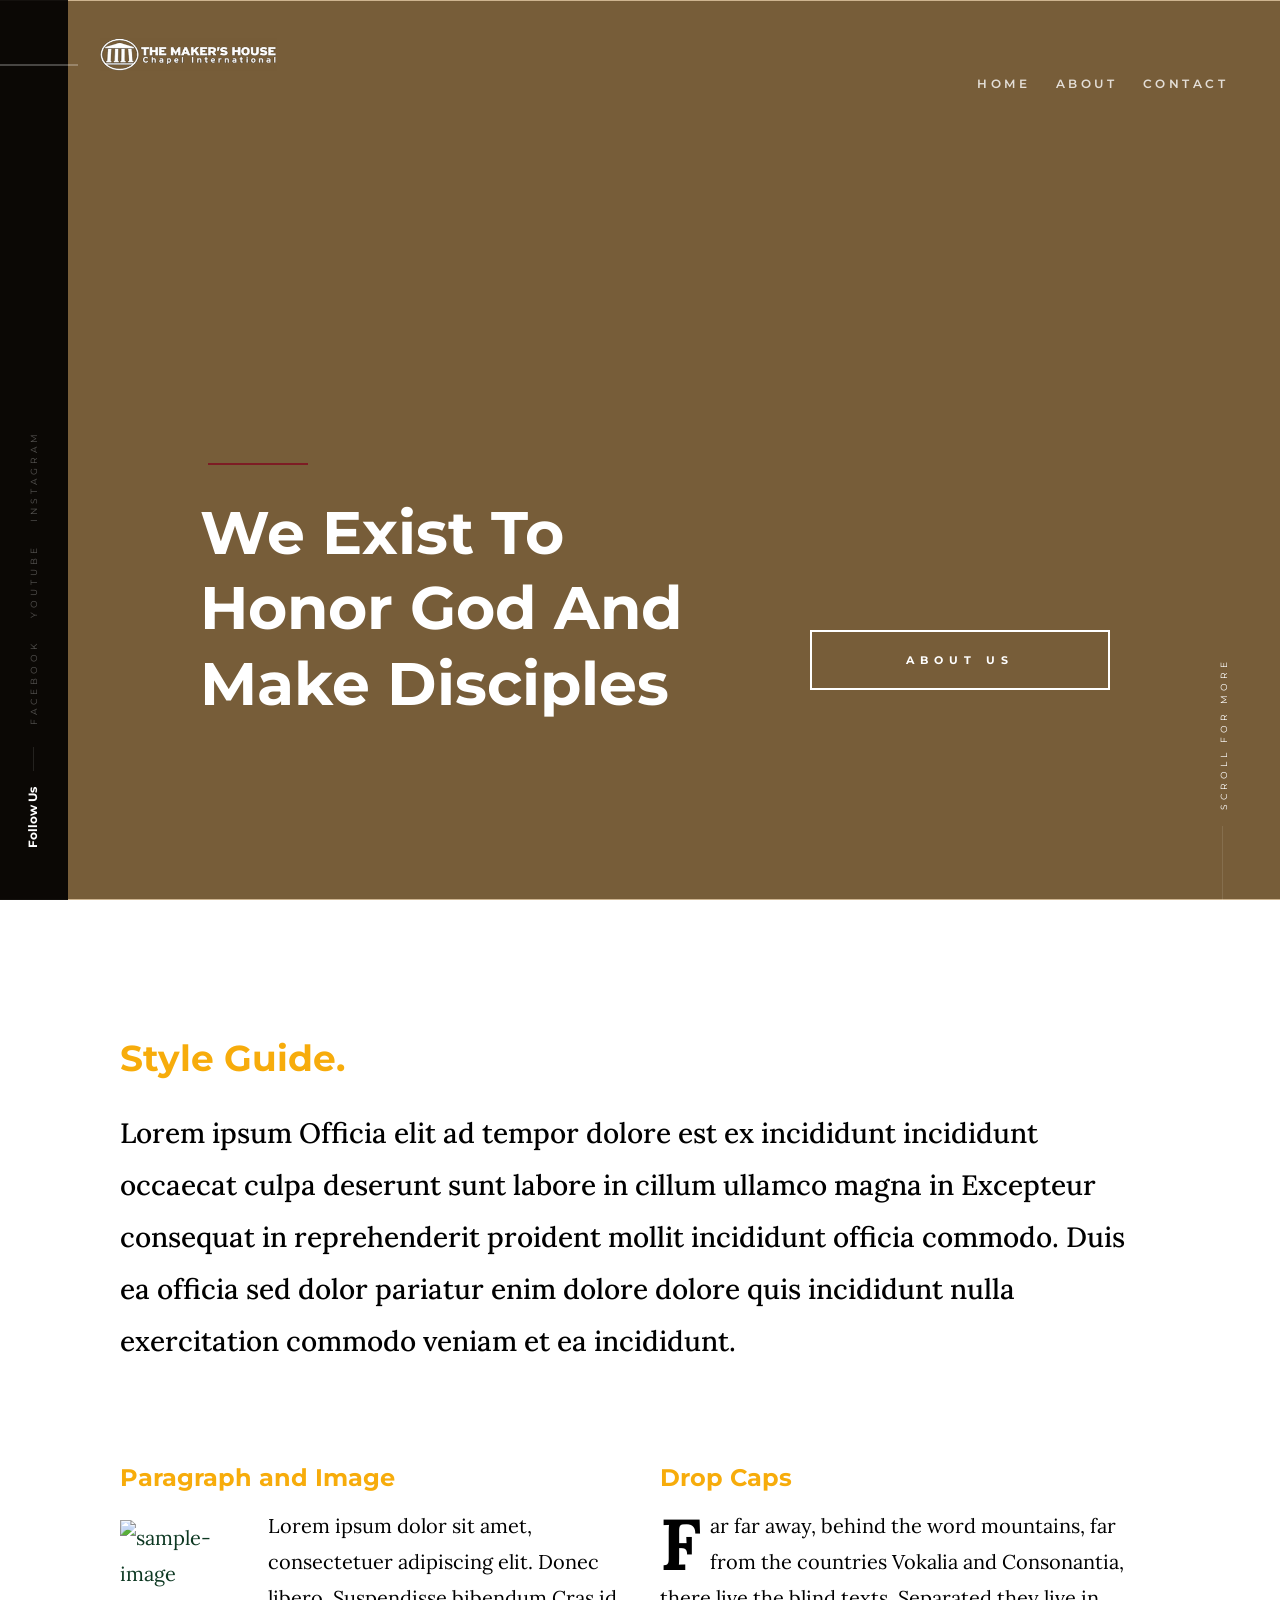
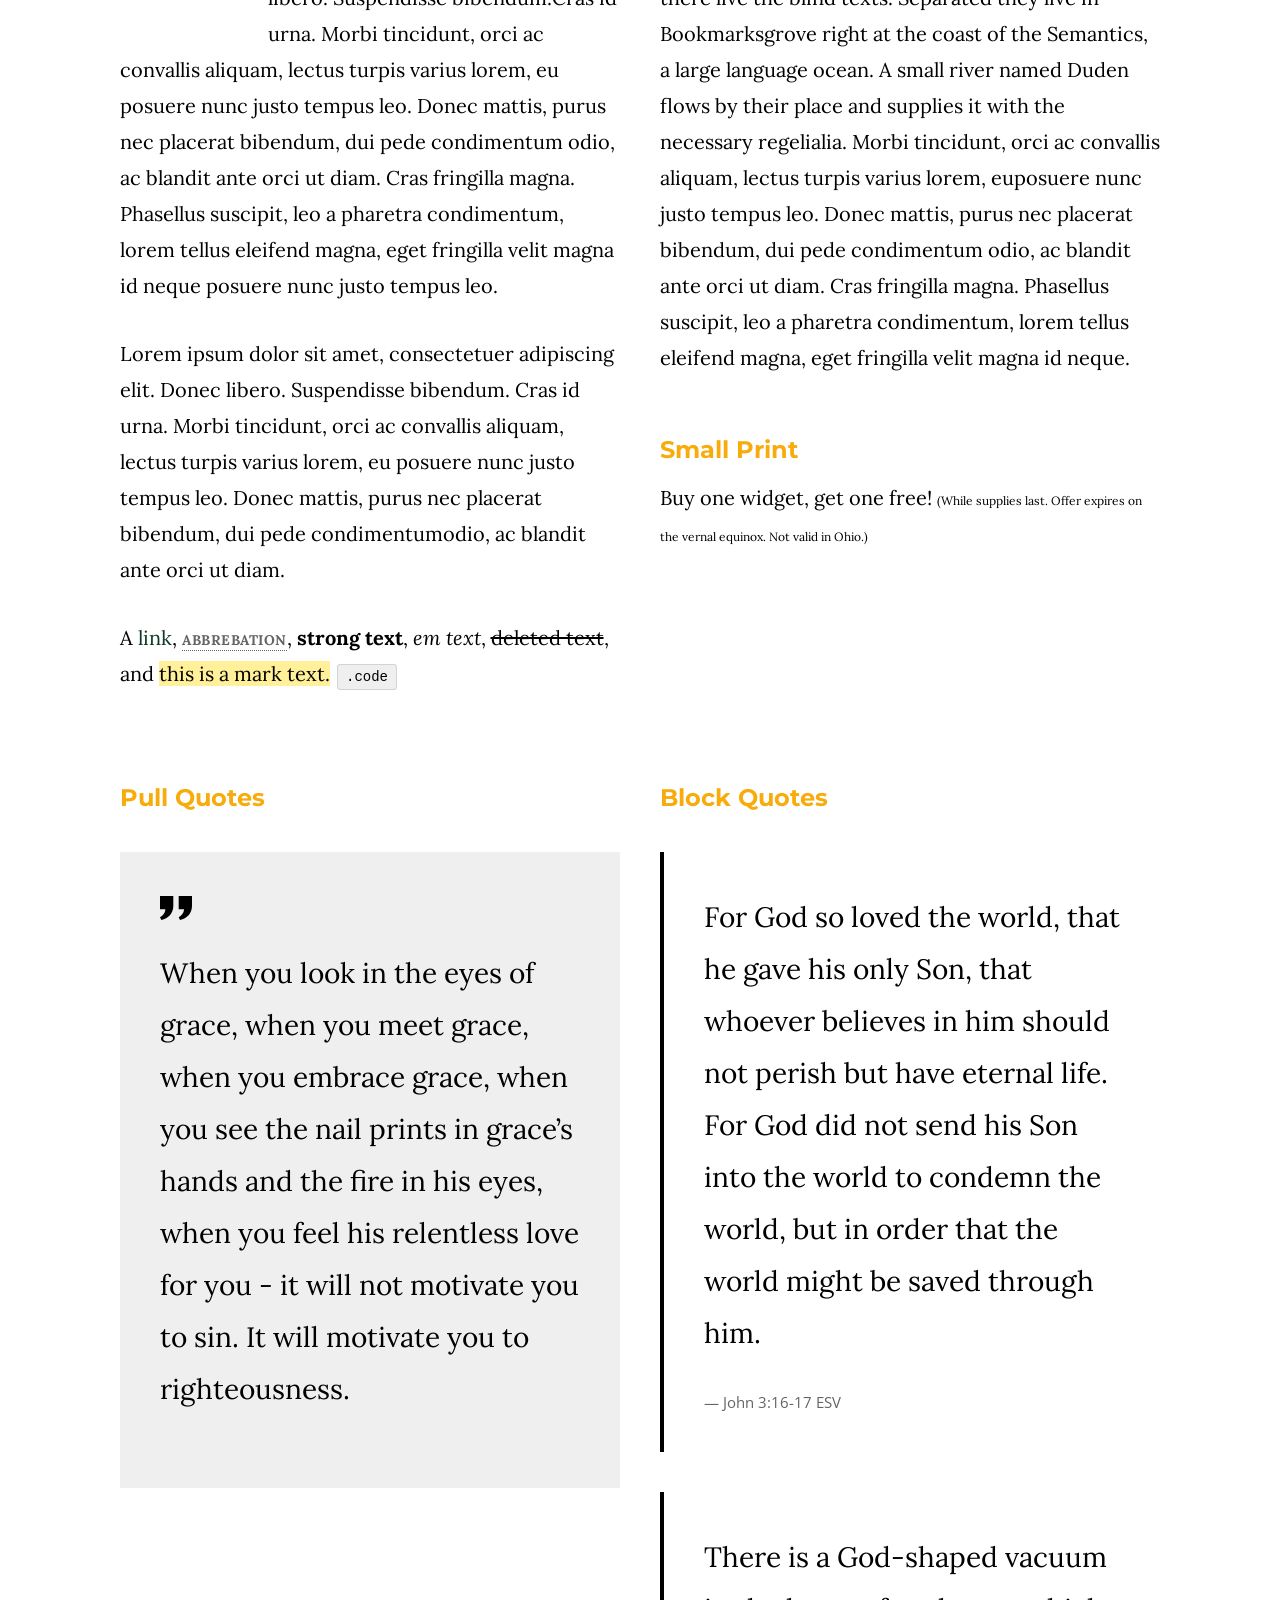
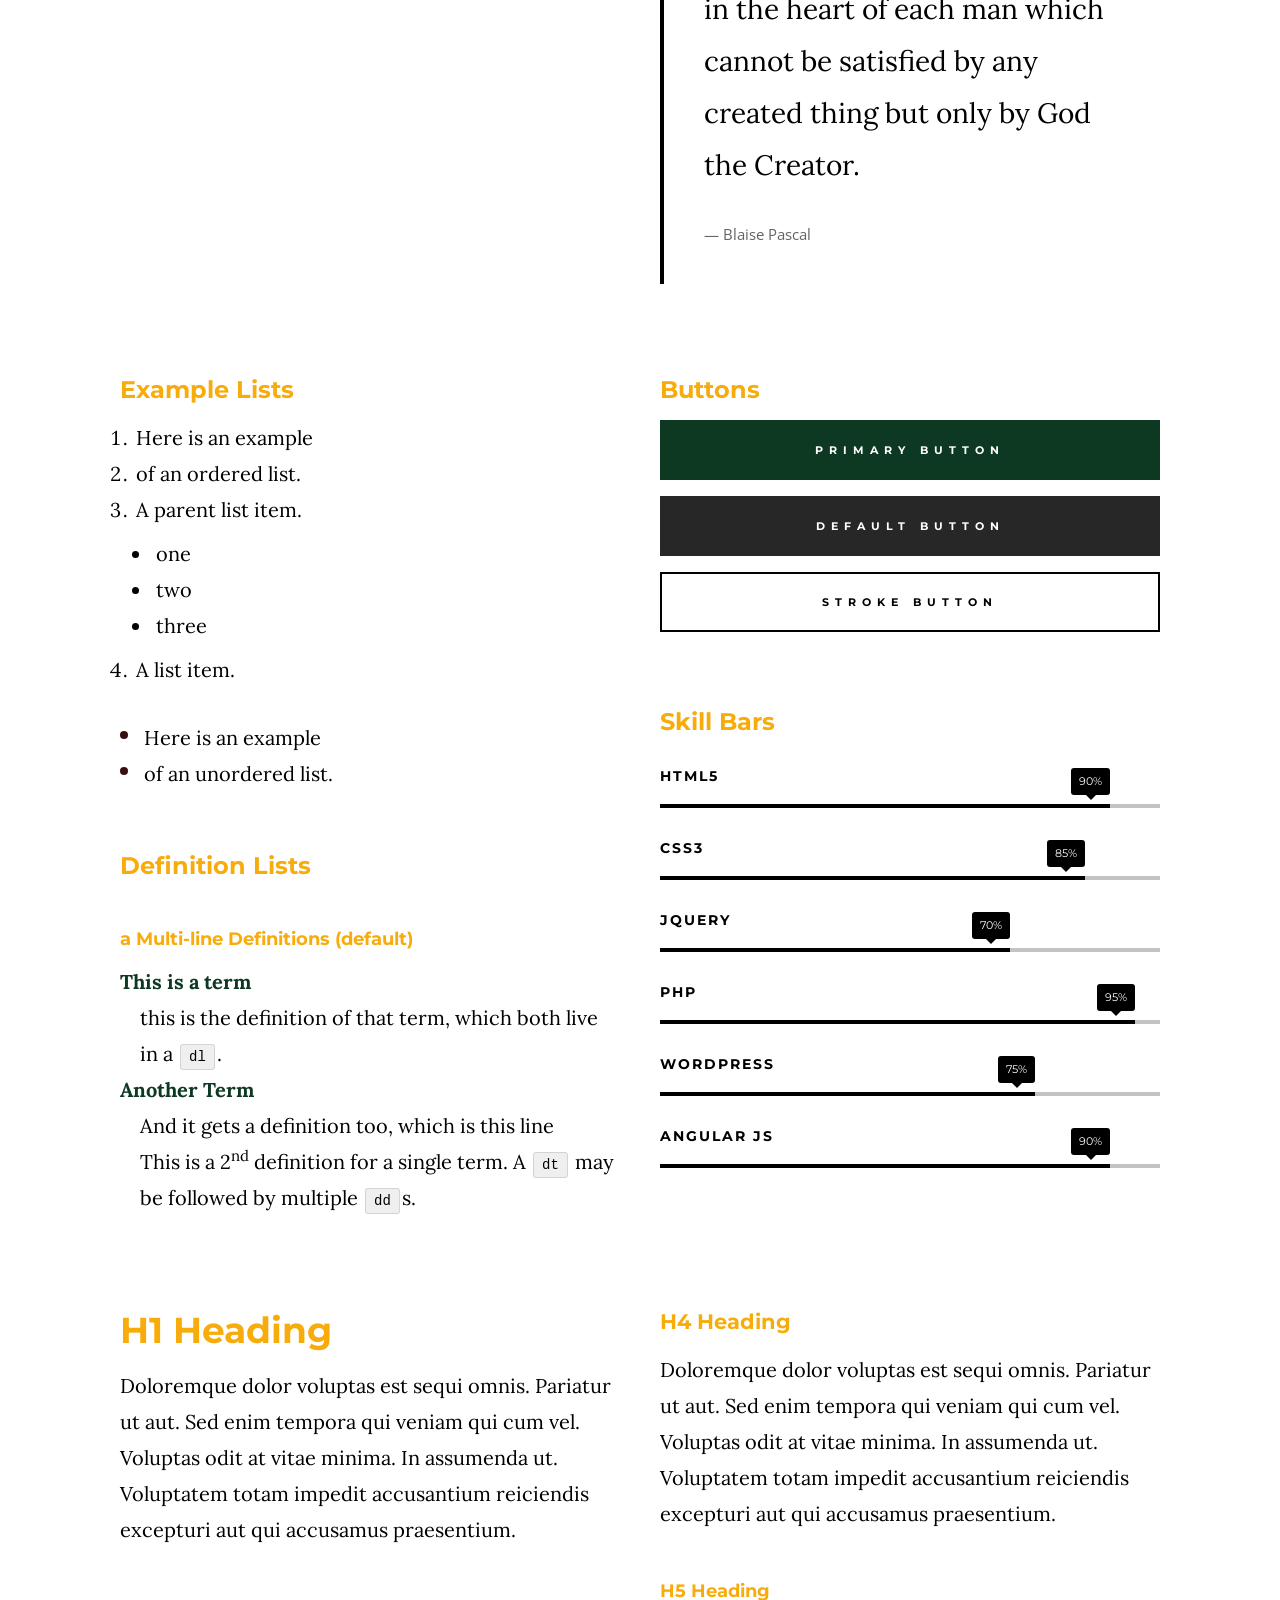
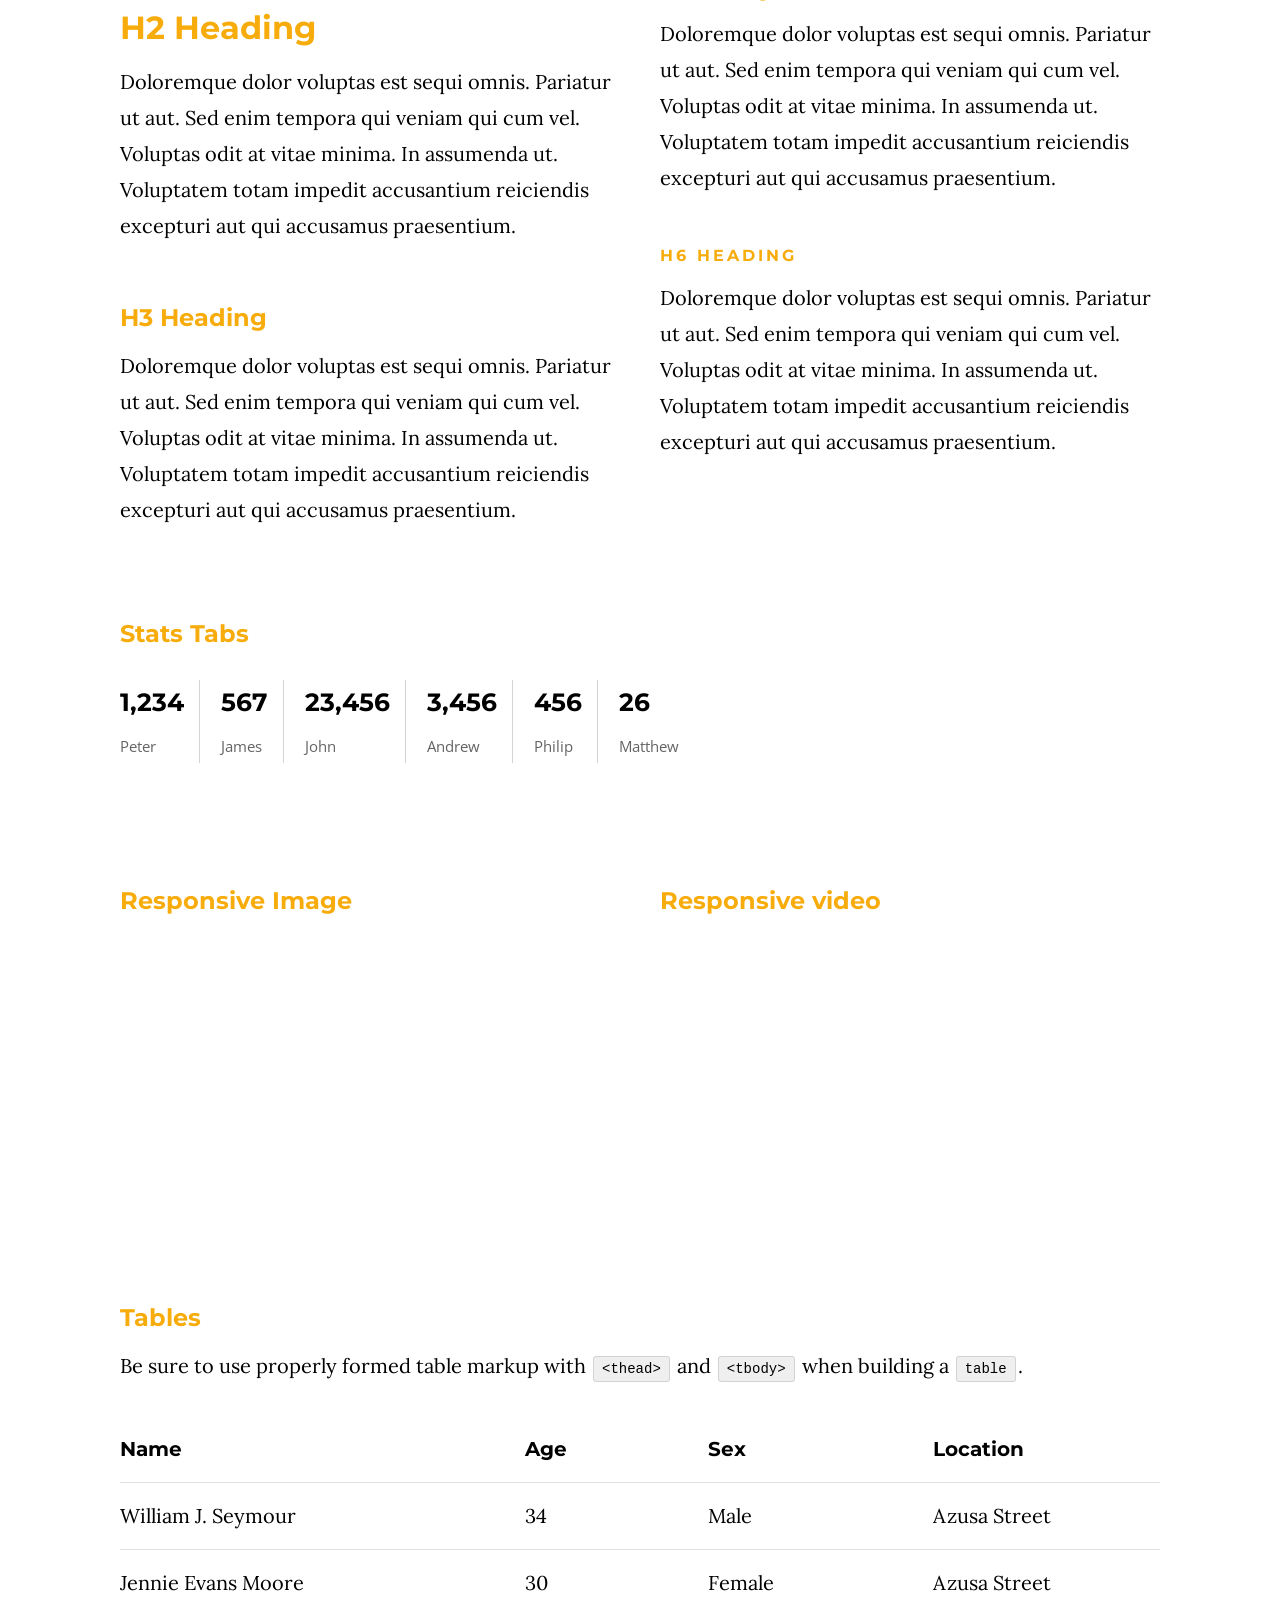
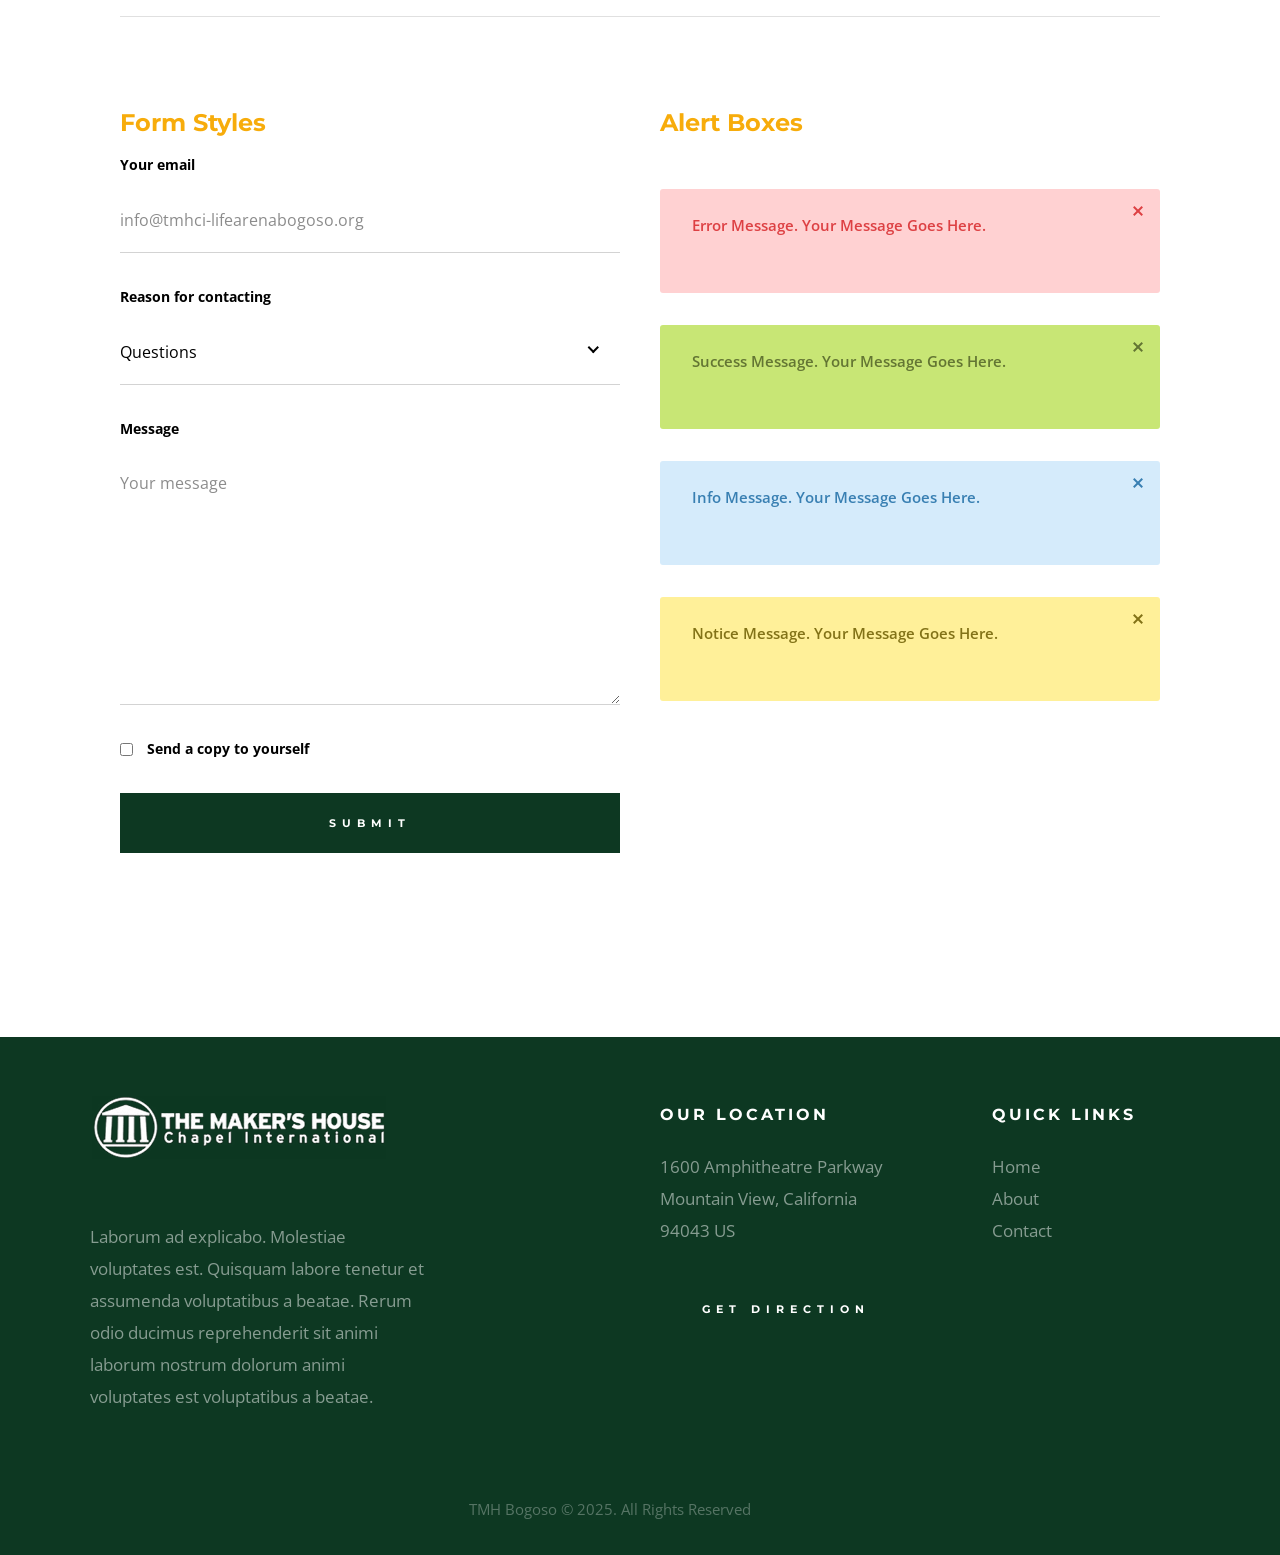
==== styles.html @ f7548c7d "Add files via upload" ====
<!DOCTYPE html>
<html class="no-js" lang="en">
<head>

    <!--- basic page needs
    ================================================== -->
    <meta charset="utf-8">
    <title>TMH - Style Guide</title>
    <meta name="description" content="">
    <meta name="author" content="">

    <!-- mobile specific metas
    ================================================== -->
    <meta name="viewport" content="width=device-width, initial-scale=1">

    <!-- CSS
    ================================================== -->
    <link rel="stylesheet" href="css/base.css">
    <link rel="stylesheet" href="css/main.css">

    <style type="text/css" media="screen">
        .s-styles { 
            padding-top: 13.6rem;
            padding-bottom: 13.6rem;
            background-color: #ffffff;
        }
    </style>

    <!-- script
    ================================================== -->
    <script src="js/modernizr.js"></script>

    <!-- favicons
    ================================================== -->
    <link rel="apple-touch-icon" sizes="180x180" href="apple-touch-icon.png">
    <link rel="icon" type="image/png" sizes="32x32" href="favicon-32x32.png">
    <link rel="icon" type="image/png" sizes="16x16" href="favicon-16x16.png">
    <link rel="manifest" href="site.webmanifest">

</head>

<body id="top">

    <!-- preloader
    ================================================== -->
    <div id="preloader">
        <div id="loader" class="dots-jump">
            <div></div>
            <div></div>
            <div></div>
        </div>
    </div>


    <!-- header
    ================================================== -->
    <header class="s-header">

        <div class="header-logo">
            <a class="site-logo" href="index.html">
                <img src="images/logo.png" alt="Homepage">
            </a>
        </div>

        <nav class="header-nav-wrap">
            <ul class="header-nav">
                <li><a href="index.html" title="Home">Home</a></li>
                <li><a href="about.html" title="About">About</a></li>
                <li><a href="contact.html" title="Contact us">Contact</a></li>	
            </ul>
        </nav>

        <a class="header-menu-toggle" href="#0"><span>Menu</span></a>

    </header> <!-- end s-header -->


    <!-- hero
    ================================================== -->
    <section class="s-hero" data-parallax="scroll" data-image-src="images/hero-bg-3000.jpg" data-natural-width=3000 data-natural-height=2000 data-position-y=center>

        <div class="hero-left-bar"></div>

        <div class="row hero-content">

            <div class="column large-full hero-content__text">
                <h1>
                    We Exist To <br>
                    Honor God And <br>
                    Make Disciples
                </h1>

                <div class="hero-content__buttons">
                    <a href="about.html" class="btn btn--stroke">About Us</a>
                </div>
            </div> <!-- end hero-content__text -->

        </div> <!-- end hero-content -->

        <ul class="hero-social">
            <li class="hero-social__title">Follow Us</li>
            <li>
                <a href="#0" title="https://www.facebook.com/share/1ZsD3d9HNN/?mibextid=wwXIfr">Facebook</a>
            </li>
            <li>
                <a href="#0" title="">YouTube</a>
            </li>
            <li>
                <a href="#0" title="https://www.instagram.com/lifearena_bogoso?igsh=YXhycW0xMnk4b3Uy&utm_source=qr">Instagram</a>
            </li>
        </ul> <!-- end hero-social -->

        <div class="hero-scroll">
            <a href="#styles" class="scroll-link smoothscroll">
                Scroll For More
            </a>
        </div> <!-- end hero-scroll -->

    </section> <!-- end s-hero -->


    <!-- styles
    ================================================== -->
    <section id="styles" class="s-styles page-content">

        <div class="row add-bottom">

            <div class="column large-full">

                <h1 class="display-1">Style Guide.</h1>

                <p class="lead">Lorem ipsum Officia elit ad tempor dolore est ex incididunt incididunt occaecat culpa deserunt 
                sunt labore in cillum ullamco magna in Excepteur consequat in reprehenderit proident mollit incididunt officia commodo.
                Duis ea officia sed dolor pariatur enim dolore dolore quis incididunt nulla exercitation commodo veniam et ea incididunt.
                </p>

            </div>

        </div>

        <div class="row">

            <div class="column large-6 tab-full">

                <h3>Paragraph and Image</h3>

                <p><a href="#"><img width="120" height="120" class="h-pull-left" alt="sample-image" src="images/sample-image.jpg"></a>
                Lorem ipsum dolor sit amet, consectetuer adipiscing elit. Donec libero. Suspendisse bibendum.Cras id urna. Morbi 
                tincidunt, orci ac convallis aliquam, lectus turpis varius lorem, eu posuere nunc justo tempus leo. Donec mattis, 
                purus nec placerat bibendum, dui pede condimentum odio, ac blandit ante orci ut diam. Cras fringilla magna. 
                Phasellus suscipit, leo a pharetra condimentum, lorem tellus eleifend magna, eget fringilla velit magna id 
                neque posuere nunc justo tempus leo. </p>

                <p>
                Lorem ipsum dolor sit amet, consectetuer adipiscing elit. Donec libero. Suspendisse bibendum. Cras id urna. 
                Morbi tincidunt, orci ac convallis aliquam, lectus turpis varius lorem, eu posuere nunc justo tempus leo. 
                Donec mattis, purus nec placerat bibendum, dui pede condimentumodio, ac blandit ante orci ut diam.	
                </p>

                <p>A <a href="#">link</a>,
                <abbr title="this really isn't a very good description">abbrebation</abbr>,
                <strong>strong text</strong>,
                <em>em text</em>,
                <del>deleted text</del>, and
                <mark>this is a mark text.</mark>
                <code>.code</code>
                </p>

            </div>

            <div class="column large-6 tab-full">

                <h3>Drop Caps</h3>

                <p class="drop-cap">Far far away, behind the word mountains, far from the countries Vokalia and Consonantia,
                there live the blind texts. Separated they live in Bookmarksgrove right at the coast of the
                Semantics, a large language ocean. A small river named Duden flows by their place and supplies it with the 
                necessary regelialia. Morbi tincidunt, orci ac convallis aliquam, lectus turpis varius lorem, 
                euposuere nunc justo tempus leo. Donec mattis, purus nec placerat bibendum, dui pede condimentum odio, 
                ac blandit ante orci ut diam. Cras fringilla magna. Phasellus suscipit, leo a pharetra condimentum, 
                lorem tellus eleifend magna, eget fringilla velit magna id neque.
                </p>

                <h3>Small Print</h3>

                <p>Buy one widget, get one free!
                <small>(While supplies last. Offer expires on the vernal equinox. Not valid in Ohio.)</small>
                </p>

            </div>

        </div> <!-- end row -->

        <div class="row">

            <div class="column large-6 tab-full">

                <h3>Pull Quotes</h3>

                <aside class="pull-quote">
                    <blockquote>
                    <p>
                    When you look in the eyes of grace, when you meet grace, 
                    when you embrace grace, when you see the nail prints in 
                    grace’s hands and the fire in his eyes, when you feel his 
                    relentless love for you - it will not motivate you to sin. 
                    It will motivate you to righteousness.
                    </p>
                    </blockquote>
                </aside>

            </div>

            <div class="column large-6 tab-full">

                <h3>Block Quotes</h3>

                <blockquote cite="http://where-i-got-my-info-from.com">
                    <p>
                    For God so loved the world, that he gave his only Son, that whoever believes in 
                    him should not perish but have eternal life. For God did not send his Son into 
                    the world to condemn the world, but in order that the world might be 
                    saved through him.
                    </p>
                    <cite>
                        <a href="#0">John 3:16-17 ESV</a>
                    </cite>
                </blockquote>

                <blockquote>
                <p>There is a God-shaped vacuum in the heart of each man which cannot be satisfied 
                by any created thing but only by God the Creator.</p>
                <cite>Blaise Pascal</cite>
                </blockquote>

            </div>

        </div> <!-- end row -->

        <div class="row half-bottom">

            <div class="column large-6 tab-full">

                <h3>Example Lists</h3>

                <ol>
                    <li>Here is an example</li>
                    <li>of an ordered list.</li>
                    <li>A parent list item.
                        <ul>
                            <li>one</li>
                            <li>two</li>
                            <li>three</li>
                        </ul>
                        </li>
                        <li>A list item.</li>
                    </ol>

                <ul class="disc">
                    <li>Here is an example</li>
                    <li>of an unordered list.</li>
                </ul>

                <h3>Definition Lists</h3>

                <h5>a Multi-line Definitions (default) </h5>

                <dl>
                    <dt><strong>This is a term</strong></dt>
                        <dd>this is the definition of that term, which both live in a <code>dl</code>.</dd>
                    <dt><strong>Another Term</strong></dt>
                        <dd>And it gets a definition too, which is this line</dd>
                        <dd>This is a 2<sup>nd</sup> definition for a single term. A <code>dt</code> may be followed by multiple <code>dd</code>s.</dd>
                </dl>

            </div>

            <div class="column large-6 tab-full">

                <h3>Buttons</h3>

                <p>
                    <a class="btn btn--primary h-full-width" href="#0">Primary Button</a>
                    <a class="btn h-full-width" href="#0">Default Button</a>
                    <a class="btn btn--stroke h-full-width" href="#0">Stroke Button</a>
                </p>

                <h3>Skill Bars</h3>
                
                <ul class="skill-bars">
                    <li>
                    <div class="progress percent90"><span>90%</span></div>
                    <strong>HTML5</strong>
                    </li>
                    <li>
                    <div class="progress percent85"><span>85%</span></div>
                    <strong>CSS3</strong>
                    </li>
                    <li>
                    <div class="progress percent70"><span>70%</span></div>
                    <strong>JQuery</strong>
                    </li>
                    <li>
                    <div class="progress percent95"><span>95%</span></div>
                    <strong>PHP</strong>
                    </li>
                    <li>
                    <div class="progress percent75"><span>75%</span></div>
                    <strong>Wordpress</strong>
                    </li>
                    <li>
                    <div class="progress percent90"><span>90%</span></div>
                    <strong>Angular JS</strong>
                    </li>
                </ul>

            </div>

        </div> <!-- end row -->

        <div class="row half-bottom">

            <div class="column large-6 tab-full">
                    
                <h1>H1 Heading</h1>
                <p>Doloremque dolor voluptas est sequi omnis. Pariatur ut aut. Sed enim tempora qui veniam qui cum vel. 
                Voluptas odit at vitae minima. In assumenda ut. Voluptatem totam impedit accusantium reiciendis excepturi aut qui accusamus praesentium.</p>

                <h2>H2 Heading</h2>
                <p>Doloremque dolor voluptas est sequi omnis. Pariatur ut aut. Sed enim tempora qui veniam qui cum vel. 
                Voluptas odit at vitae minima. In assumenda ut. Voluptatem totam impedit accusantium reiciendis excepturi aut qui accusamus praesentium.</p>

                <h3>H3 Heading</h3>
                <p>Doloremque dolor voluptas est sequi omnis. Pariatur ut aut. Sed enim tempora qui veniam qui cum vel. 
                Voluptas odit at vitae minima. In assumenda ut. Voluptatem totam impedit accusantium reiciendis excepturi aut qui accusamus praesentium.</p>

            </div>

            <div class="column large-6 tab-full">
                    
                <h4>H4 Heading</h4>
                <p>Doloremque dolor voluptas est sequi omnis. Pariatur ut aut. Sed enim tempora qui veniam qui cum vel. 
                Voluptas odit at vitae minima. In assumenda ut. Voluptatem totam impedit accusantium reiciendis excepturi aut qui accusamus praesentium.</p>

                <h5>H5 Heading</h5>
                <p>Doloremque dolor voluptas est sequi omnis. Pariatur ut aut. Sed enim tempora qui veniam qui cum vel. 
                Voluptas odit at vitae minima. In assumenda ut. Voluptatem totam impedit accusantium reiciendis excepturi aut qui accusamus praesentium.</p>

                <h6>H6 Heading</h6>
                <p>Doloremque dolor voluptas est sequi omnis. Pariatur ut aut. Sed enim tempora qui veniam qui cum vel. 
                Voluptas odit at vitae minima. In assumenda ut. Voluptatem totam impedit accusantium reiciendis excepturi aut qui accusamus praesentium.</p>

            </div>

        </div> <!-- end row -->

        <div class="row half-bottom">

            <div class="column large-full">

                <h3>Stats Tabs</h3>

                <ul class="stats-tabs">
                    <li><a href="#">1,234 <em>Peter</em></a></li>
                    <li><a href="#">567 <em>James</em></a></li>
                    <li><a href="#">23,456 <em>John</em></a></li>
                    <li><a href="#">3,456 <em>Andrew</em></a></li>
                    <li><a href="#">456 <em>Philip</em></a></li>
                    <li><a href="#">26 <em>Matthew</em></a></li>
                </ul>

            </div>

        </div> <!-- end row -->

        <div class="row half-bottom">

            <div class="column large-6 tab-full">

                <h3>Responsive Image</h3>
                <p><img src="images/wheel-500.jpg" 
                    srcset="images/wheel-1000.jpg 1000w, 
                    images/wheel-500.jpg 500w" 
                    sizes="(max-width: 1000px) 100vw, 1000px" alt="">
                </p>

            </div>

            <div class="column large-6 tab-full">

                <h3>Responsive video</h3>

                <div class="video-container">
                <iframe src="https://player.vimeo.com/video/14592941?color=00a650&title=0&byline=0&portrait=0" width="500" height="281" frameborder="0" webkitallowfullscreen mozallowfullscreen allowfullscreen></iframe> 
                </div>

            </div>
            
        </div> <!-- end row -->

        <div class="row add-bottom">

            <div class="column large-full">

                <h3>Tables</h3>
                <p>Be sure to use properly formed table markup with <code>&lt;thead&gt;</code> and <code>&lt;tbody&gt;</code> when building a <code>table</code>.</p>

                <div class="table-responsive">

                    <table>
                            <thead>
                            <tr>
                                <th>Name</th>
                                <th>Age</th>
                                <th>Sex</th>
                                <th>Location</th>
                            </tr>
                            </thead>
                            <tbody>
                            <tr>
                                <td>William J. Seymour</td>
                                <td>34</td>
                                <td>Male</td>
                                <td>Azusa Street</td>
                            </tr>
                            <tr>
                                <td>Jennie Evans Moore</td>
                                <td>30</td>
                                <td>Female</td>
                                <td>Azusa Street</td>
                            </tr>
                            </tbody>
                    </table>

                </div>

            </div>
            
        </div> <!-- end row -->

        <div class="row">

            <div class="column large-6 tab-full">

                <h3>Form Styles</h3>

                <form>
                    <div>
                        <label for="sampleInput">Your email</label>
                        <input class="h-full-width" type="email" placeholder="info@tmhci-lifearenabogoso.org" id="sampleInput">
                    </div>
                    <div>
                        <label for="sampleRecipientInput">Reason for contacting</label>
                        <div class="ss-custom-select">
                            <select class="h-full-width" id="sampleRecipientInput">
                                <option value="Option 1">Questions</option>
                                <option value="Option 2">Report</option>
                                <option value="Option 3">Others</option>
                            </select>
                        </div>
                    </div>
                    
                    <label for="exampleMessage">Message</label>
                    <textarea class="h-full-width" placeholder="Your message" id="exampleMessage"></textarea>

                    <label class="h-add-bottom">
                        <input type="checkbox">
                        <span class="label-text">Send a copy to yourself</span>
                    </label>
                
                    <input class="btn--primary h-full-width" type="submit" value="Submit">
                </form>

            </div>

            <div class="column large-6 tab-full">

                <h3>Alert Boxes</h3>

                <br>
                
                <div class="alert-box alert-box--error hideit">
                    <p>Error Message. Your Message Goes Here.</p>
                    <i class="fa fa-times alert-box__close" aria-hidden="true"></i>
                </div><!-- end error -->
                        
                <div class="alert-box alert-box--success hideit">
                    <p>Success Message. Your Message Goes Here.</p>
                    <i class="fa fa-times alert-box__close" aria-hidden="true"></i>
                </div><!-- end success -->
                        
                <div class="alert-box alert-box--info hideit">
                    <p>Info Message. Your Message Goes Here.</p>
                    <i class="fa fa-times alert-box__close" aria-hidden="true"></i>
                </div><!-- end info -->
                        
                <div class="alert-box alert-box--notice hideit">
                    <p>Notice Message. Your Message Goes Here.</p>
                    <i class="fa fa-times alert-box__close" aria-hidden="true"></i>
                </div><!-- end notice -->
            
            </div>

        </div> <!-- end row -->


    </section> <!-- end s-styles -->


    <!-- Social
    ================================================== -->
  

    <!-- footer
    ================================================== -->
    <footer class="s-footer">

        <div class="row footer-top">
            <div class="column large-4 medium-5 tab-full">
                <div class="footer-logo">
                    <a class="site-footer-logo" href="index.html">
                        <img src="images/logo.png" alt="Homepage">
                    </a>
                </div>  <!-- footer-logo -->
                <p>
                Laborum ad explicabo. Molestiae voluptates est. Quisquam labore tenetur 
                et assumenda voluptatibus a beatae. Rerum odio ducimus reprehenderit 
                sit animi laborum nostrum dolorum animi voluptates est voluptatibus a beatae. 
                </p>
            </div>
            <div class="column large-half tab-full">
                <div class="row">
                    <div class="column large-7 medium-full">
                        <h4 class="h6">Our Location</h4>
                        <p>
                        1600 Amphitheatre Parkway <br>
                        Mountain View, California <br>
                        94043 US
                        </p>
        
                        <p>
                        <a href="https://maps.app.goo.gl/ZSud8A17z8i9haDz7?g_st=ac" target="_blank" class="btn btn--footer">Get Direction</a>
                        </p>
                    </div>
                    <div class="column large-5 medium-full">
                        <h4 class="h6">Quick Links</h4>
                        <ul class="footer-list">
                            <li><a href="index.html">Home</a></li>
                            <li><a href="about.html">About</a></li>                           
                            <li><a href="contact.html">Contact</a></li>
                        </ul>
                    </div>
                </div>
            </div>
        </div> <!-- end footer-top -->

        <div class="row footer-bottom">
            <div class="column ss-copyright">
                <span>TMH Bogoso © 2025. All Rights Reserved </span> 
                
            </div>
        </div> <!-- footer-bottom -->

        <div class="ss-go-top">
            <a class="smoothscroll" title="Back to Top" href="#top">
                <svg xmlns="http://www.w3.org/2000/svg" width="24" height="24" viewBox="0 0 24 24"><path d="M12 0l8 9h-6v15h-4v-15h-6z"/></svg>
            </a>
        </div> <!-- ss-go-top -->

    </footer> <!-- end s-footer -->


    <!-- Java Script
    ================================================== -->
    <script src="js/jquery-3.2.1.min.js"></script>
    <script src="js/plugins.js"></script>
    <script src="js/main.js"></script>

</body>
---- css/base.css ----
/* =================================================================== 
 *  TMH Base Stylesheet
 *  Ver. 1.0.0
 *  07-25-2019
 *  ------------------------------------------------------------------
 *
 *  TOC:
 *	# imports 
 *	# normalize
 *	# grid v2.1.0
 *	# block grids
 *	# MISC
 *
 * =================================================================== */

/* ===================================================================
 * # imports 
 *
 * ------------------------------------------------------------------- */
@import url("https://fonts.googleapis.com/css?family=Montserrat:400,500,600,700|Open+Sans:300,400,500,600,700|Lora:400,400i,700,700i&display=swap");


/* ==========================================================================
 * # normalize
 * normalize.css v8.0.1 | MIT License |
 * github.com/necolas/normalize.css
 *
 * -------------------------------------------------------------------------- */

/* ------------------------------------------------------------------- 
 * ## document
 * ------------------------------------------------------------------- */

/* 1. Correct the line height in all browsers.
 * 2. Prevent adjustments of font size after orientation changes in iOS.*/
html {
	line-height: 1.15;  /* 1 */
	-webkit-text-size-adjust: 100%;  /* 2 */
}

/* ------------------------------------------------------------------- 
 * ## sections
 * ------------------------------------------------------------------- */

/* Remove the margin in all browsers. */
body {
	margin: 0;
}

/* Render the `main` element consistently in IE. */
main {
	display: block;
}

/* Correct the font size and margin on `h1` elements within `section` and
 * `article` contexts in Chrome, Firefox, and Safari. */
h1 {
	font-size: 2em;
	margin: 0.67em 0;
}

/* ------------------------------------------------------------------- 
 * ## grouping
 * ------------------------------------------------------------------- */

/* 1. Add the correct box sizing in Firefox.
 * 2. Show the overflow in Edge and IE. */
hr {
	box-sizing: content-box;  /* 1 */
	height: 0;  /* 1 */
	overflow: visible;  /* 2 */
}

/* 1. Correct the inheritance and scaling of font size in all browsers.
 * 2. Correct the odd `em` font sizing in all browsers. */
pre {
	font-family: monospace, monospace;  /* 1 */
	font-size: 1em;  /* 2 */
}

/* ------------------------------------------------------------------- 
 * ## text-level semantics
 * ------------------------------------------------------------------- */

/* Remove the gray background on active links in IE 10. */
a {
	background-color: transparent;
}

/* 1. Remove the bottom border in Chrome 57-
 * 2. Add the correct text decoration in Chrome, Edge, IE, Opera, and Safari. */
abbr[title] {
	border-bottom: none;  /* 1 */
	text-decoration: underline;  /* 2 */
	text-decoration: underline dotted;  /* 2 */
}

/* Add the correct font weight in Chrome, Edge, and Safari. */
b,
strong {
	font-weight: bolder;
}

/* 1. Correct the inheritance and scaling of font size in all browsers.
 * 2. Correct the odd `em` font sizing in all browsers. */
code,
kbd,
samp {
	font-family: monospace, monospace;  /* 1 */
	font-size: 1em;  /* 2 */
}

/* Add the correct font size in all browsers. */
small {
	font-size: 80%;
}

/* Prevent `sub` and `sup` elements from affecting the line height in
 * all browsers. */
sub,
sup {
	font-size: 75%;
	line-height: 0;
	position: relative;
	vertical-align: baseline;
}

sub {
	bottom: -0.25em;
}

sup {
	top: -0.5em;
}

/* ------------------------------------------------------------------- 
 * ## embedded content
 * ------------------------------------------------------------------- */

/* Remove the border on images inside links in IE 10. */
img {
	border-style: none;
}

/* ------------------------------------------------------------------- 
 * ## forms
 * ------------------------------------------------------------------- */

/* 1. Change the font styles in all browsers.
 * 2. Remove the margin in Firefox and Safari. */
button,
input,
optgroup,
select,
textarea {
	font-family: inherit;  /* 1 */
	font-size: 100%;  /* 1 */
	line-height: 1.15;  /* 1 */
	margin: 0;  /* 2 */
}

/* Show the overflow in IE.
 * 1. Show the overflow in Edge. */
button,
input {

	/* 1 */
	overflow: visible;
}

/* Remove the inheritance of text transform in Edge, Firefox, and IE.
 * 1. Remove the inheritance of text transform in Firefox. */
button,
select {

	/* 1 */
	text-transform: none;
}

/* Correct the inability to style clickable types in iOS and Safari. */
button,
[type="button"],
[type="reset"],
[type="submit"] {
	-webkit-appearance: button;
}

/* Remove the inner border and padding in Firefox. */
button::-moz-focus-inner,
[type="button"]::-moz-focus-inner,
[type="reset"]::-moz-focus-inner,
[type="submit"]::-moz-focus-inner {
	border-style: none;
	padding: 0;
}

/* Restore the focus styles unset by the previous rule. */
button:-moz-focusring,
[type="button"]:-moz-focusring,
[type="reset"]:-moz-focusring,
[type="submit"]:-moz-focusring {
	outline: 1px dotted ButtonText;
}

/* Correct the padding in Firefox. */
fieldset {
	padding: 0.35em 0.75em 0.625em;
}

/* 1. Correct the text wrapping in Edge and IE.
 * 2. Correct the color inheritance from `fieldset` elements in IE.
 * 3. Remove the padding so developers are not caught out when they zero out
 *    `fieldset` elements in all browsers. */
legend {
	box-sizing: border-box;  /* 1 */
	color: inherit;  /* 2 */
	display: table;  /* 1 */
	max-width: 100%;  /* 1 */
	padding: 0;  /* 3 */
	white-space: normal;  /* 1 */
}

/* Add the correct vertical alignment in Chrome, Firefox, and Opera. */
progress {
	vertical-align: baseline;
}

/* Remove the default vertical scrollbar in IE 10+. */
textarea {
	overflow: auto;
}

/* 1. Add the correct box sizing in IE 10.
 * 2. Remove the padding in IE 10. */
[type="checkbox"],
[type="radio"] {
	box-sizing: border-box;  /* 1 */
	padding: 0;  /* 2 */
}

/* Correct the cursor style of increment and decrement buttons in Chrome. */
[type="number"]::-webkit-inner-spin-button,
[type="number"]::-webkit-outer-spin-button {
	height: auto;
}

/* 1. Correct the odd appearance in Chrome and Safari.
 * 2. Correct the outline style in Safari. */
[type="search"] {
	-webkit-appearance: textfield;  /* 1 */
	outline-offset: -2px;  /* 2 */
}

/* Remove the inner padding in Chrome and Safari on macOS. */
[type="search"]::-webkit-search-decoration {
	-webkit-appearance: none;
}

/* 1. Correct the inability to style clickable types in iOS and Safari.
 * 2. Change font properties to `inherit` in Safari. */
::-webkit-file-upload-button {
	-webkit-appearance: button;  /* 1 */
	font: inherit;  /* 2 */
}

/* ------------------------------------------------------------------- 
 * ## interactive
 * ------------------------------------------------------------------- */

/* Add the correct display in Edge, IE 10+, and Firefox. */
details {
	display: block;
}

/* Add the correct display in all browsers. */
summary {
	display: list-item;
}

/* ------------------------------------------------------------------- 
 * ## misc
 * ------------------------------------------------------------------- */

/* Add the correct display in IE 10+. */
template {
	display: none;
}

/* Add the correct display in IE 10. */
[hidden] {
	display: none;
}


/* ===================================================================
 * # basic/base setup styles
 *
 * ------------------------------------------------------------------- */
html {
	font-size: 62.5%;
	box-sizing: border-box;
}

*,
*::before,
*::after {
	box-sizing: inherit;
}

body {
	font-weight: normal;
	line-height: 1;
	word-wrap: break-word;
	-moz-font-smoothing: grayscale;
	-moz-osx-font-smoothing: grayscale;
	-webkit-font-smoothing: antialiased;
	-webkit-overflow-scrolling: touch;
	-webkit-text-size-adjust: none;
}

/* ------------------------------------------------------------------- 
 * ## Media
 * ------------------------------------------------------------------- */
svg,
img,
video
embed,
iframe,
object {
	max-width: 100%;
	height: auto;
}

/* ------------------------------------------------------------------- 
 * ## Typography resets 
 * ------------------------------------------------------------------- */
div,
dl,
dt,
dd,
ul,
ol,
li,
h1,
h2,
h3,
h4,
h5,
h6,
pre,
form,
p,
blockquote,
th,
td {
	margin: 0;
	padding: 0;
}

p {
	font-size: inherit;
	text-rendering: optimizeLegibility;
}

em,
i {
	font-style: italic;
	line-height: inherit;
}

strong,
b {
	font-weight: bold;
	line-height: inherit;
}

small {
	font-size: 60%;
	line-height: inherit;
}

ol,
ul {
	list-style: none;
}

li {
	display: block;
}

/* ------------------------------------------------------------------- 
 * ## links
 * ------------------------------------------------------------------- */
a {
	text-decoration: none;
	line-height: inherit;
}

a img {
	border: none;
}

/* ------------------------------------------------------------------- 
 * ## inputs
 * ------------------------------------------------------------------- */
fieldset {
	margin: 0;
	padding: 0;
}

input[type="email"],
input[type="number"],
input[type="search"],
input[type="text"],
input[type="tel"],
input[type="url"],
input[type="password"],
textarea {
	-webkit-appearance: none;
	-moz-appearance: none;
	appearance: none;
}


/* ===================================================================
 * # grid v2.1.0
 *
 *   -----------------------------------------------------------------
 * - Grid breakpoints are based on MAXIMUM WIDTH media queries, 
 *   meaning they apply to that one breakpoint and ALL THOSE BELOW IT.
 * - Grid columns without a specified width will automatically layout 
 *   as equal width columns.
 * ------------------------------------------------------------------- */

/* rows
 * ------------------------------------- */
.row {
	width: 89%;
	max-width: 1340px;
	margin: 0 auto;
	display: -ms-flexbox;
	display: -webkit-flex;
	display: flex;
	-webkit-flex-flow: row wrap;
	-ms-flex-flow: row wrap;
	flex-flow: row wrap;
}

.row .row {
	width: auto;
	max-width: none;
	margin-left: -20px;
	margin-right: -20px;
}

/* columns
 * -------------------------------------- */
.column {
	-webkit-flex: 1 1 0%;
	-ms-flex: 1 1 0%;
	flex: 1 1 0%;
	padding: 0 20px;
}

.collapse > .column,
.column.collapse {
	padding: 0;
}

/* flex row containers utility classes
 * ----------------------------------------- */
.row.row-wrap {
	-webkit-flex-wrap: wrap;
	-ms-flex-wrap: wrap;
	flex-wrap: wrap;
}

.row.row-nowrap {
	-webkit-flex-wrap: nowrap;
	-ms-flex-wrap: none;
	flex-wrap: nowrap;
}

.row.row-y-top {
	-webkit-align-items: flex-start;
	-ms-flex-align: start;
	align-items: flex-start;
}

.row.row-y-bottom {
	-webkit-align-items: flex-end;
	-ms-flex-align: end;
	align-items: flex-end;
}

.row.row-y-center {
	-webkit-align-items: center;
	-ms-flex-align: center;
	align-items: center;
}

.row.row-stretch {
	-webkit-align-items: stretch;
	-ms-flex-align: stretch;
	align-items: stretch;
}

.row.row-baseline {
	-webkit-align-items: baseline;
	-ms-flex-align: baseline;
	align-items: baseline;
}

.row.row-x-left {
	-ms-flex-pack: start;
	-webkit-justify-content: flex-start;
	justify-content: flex-start;
}

.row.row-x-right {
	-ms-flex-pack: end;
	-webkit-justify-content: flex-end;
	justify-content: flex-end;
}

.row.row-x-center {
	-ms-flex-pack: center;
	-webkit-justify-content: center;
	justify-content: center;
}

/* flex item utility alignment classes
 * ----------------------------------------- */
.align-center {
	margin: auto;
	-webkit-align-self: center;
	-ms-flex-item-align: center;
	align-self: center;
}

.align-left {
	margin-right: auto;
	-webkit-align-self: center;
	-ms-flex-item-align: center;
	align-self: center;
}

.align-right {
	margin-left: auto;
	-webkit-align-self: center;
	-ms-flex-item-align: center;
	align-self: center;
}

.align-x-center {
	margin-right: auto;
	margin-left: auto;
}

.align-x-left {
	margin-right: auto;
}

.align-x-right {
	margin-left: auto;
}

.align-y-center {
	-webkit-align-self: center;
	-ms-flex-item-align: center;
	align-self: center;
}

.align-y-top {
	-webkit-align-self: flex-start;
	-ms-flex-item-align: start;
	align-self: flex-start;
}

.align-y-bottom {
	-webkit-align-self: flex-end;
	-ms-flex-item-align: end;
	align-self: flex-end;
}

/* large screen column widths 
 * -------------------------------------- */
.large-1 {
	-webkit-flex: 0 0 8.33333%;
	-ms-flex: 0 0 8.33333%;
	flex: 0 0 8.33333%;
	max-width: 8.33333%;
}

.large-2 {
	-webkit-flex: 0 0 16.66667%;
	-ms-flex: 0 0 16.66667%;
	flex: 0 0 16.66667%;
	max-width: 16.66667%;
}

.large-3 {
	-webkit-flex: 0 0 25%;
	-ms-flex: 0 0 25%;
	flex: 0 0 25%;
	max-width: 25%;
}

.large-4 {
	-webkit-flex: 0 0 33.33333%;
	-ms-flex: 0 0 33.33333%;
	flex: 0 0 33.33333%;
	max-width: 33.33333%;
}

.large-5 {
	-webkit-flex: 0 0 41.66667%;
	-ms-flex: 0 0 41.66667%;
	flex: 0 0 41.66667%;
	max-width: 41.66667%;
}

.large-6,
.large-half {
	-webkit-flex: 0 0 50%;
	-ms-flex: 0 0 50%;
	flex: 0 0 50%;
	max-width: 50%;
}

.large-7 {
	-webkit-flex: 0 0 58.33333%;
	-ms-flex: 0 0 58.33333%;
	flex: 0 0 58.33333%;
	max-width: 58.33333%;
}

.large-8 {
	-webkit-flex: 0 0 66.66667%;
	-ms-flex: 0 0 66.66667%;
	flex: 0 0 66.66667%;
	max-width: 66.66667%;
}

.large-9 {
	-webkit-flex: 0 0 75%;
	-ms-flex: 0 0 75%;
	flex: 0 0 75%;
	max-width: 75%;
}

.large-10 {
	-webkit-flex: 0 0 83.33333%;
	-ms-flex: 0 0 83.33333%;
	flex: 0 0 83.33333%;
	max-width: 83.33333%;
}

.large-11 {
	-webkit-flex: 0 0 91.66667%;
	-ms-flex: 0 0 91.66667%;
	flex: 0 0 91.66667%;
	max-width: 91.66667%;
}

.large-12,
.large-full {
	-webkit-flex: 0 0 100%;
	-ms-flex: 0 0 100%;
	flex: 0 0 100%;
	max-width: 100%;
}

/* ------------------------------------------------------------------- 
 * ## medium screen devices
 * ------------------------------------------------------------------- */
@media screen and (max-width:1200px) {
	.row .row {
		margin-left: -16px;
		margin-right: -16px;
	}

	.column {
		padding: 0 16px;
	}

	.medium-1 {
		-webkit-flex: 0 0 8.33333%;
		-ms-flex: 0 0 8.33333%;
		flex: 0 0 8.33333%;
		max-width: 8.33333%;
	}

	.medium-2 {
		-webkit-flex: 0 0 16.66667%;
		-ms-flex: 0 0 16.66667%;
		flex: 0 0 16.66667%;
		max-width: 16.66667%;
	}

	.medium-3 {
		-webkit-flex: 0 0 25%;
		-ms-flex: 0 0 25%;
		flex: 0 0 25%;
		max-width: 25%;
	}

	.medium-4 {
		-webkit-flex: 0 0 33.33333%;
		-ms-flex: 0 0 33.33333%;
		flex: 0 0 33.33333%;
		max-width: 33.33333%;
	}

	.medium-5 {
		-webkit-flex: 0 0 41.66667%;
		-ms-flex: 0 0 41.66667%;
		flex: 0 0 41.66667%;
		max-width: 41.66667%;
	}

	.medium-6,
	.medium-half {
		-webkit-flex: 0 0 50%;
		-ms-flex: 0 0 50%;
		flex: 0 0 50%;
		max-width: 50%;
	}

	.medium-7 {
		-webkit-flex: 0 0 58.33333%;
		-ms-flex: 0 0 58.33333%;
		flex: 0 0 58.33333%;
		max-width: 58.33333%;
	}

	.medium-8 {
		-webkit-flex: 0 0 66.66667%;
		-ms-flex: 0 0 66.66667%;
		flex: 0 0 66.66667%;
		max-width: 66.66667%;
	}

	.medium-9 {
		-webkit-flex: 0 0 75%;
		-ms-flex: 0 0 75%;
		flex: 0 0 75%;
		max-width: 75%;
	}

	.medium-10 {
		-webkit-flex: 0 0 83.33333%;
		-ms-flex: 0 0 83.33333%;
		flex: 0 0 83.33333%;
		max-width: 83.33333%;
	}

	.medium-11 {
		-webkit-flex: 0 0 91.66667%;
		-ms-flex: 0 0 91.66667%;
		flex: 0 0 91.66667%;
		max-width: 91.66667%;
	}

	.medium-12,
	.medium-full {
		-webkit-flex: 0 0 100%;
		-ms-flex: 0 0 100%;
		flex: 0 0 100%;
		max-width: 100%;
	}

}

/* ------------------------------------------------------------------- 
 * ## tablets
 * ------------------------------------------------------------------- */
@media screen and (max-width:800px) {
	.tab-1 {
		-webkit-flex: 0 0 8.33333%;
		-ms-flex: 0 0 8.33333%;
		flex: 0 0 8.33333%;
		max-width: 8.33333%;
	}

	.tab-2 {
		-webkit-flex: 0 0 16.66667%;
		-ms-flex: 0 0 16.66667%;
		flex: 0 0 16.66667%;
		max-width: 16.66667%;
	}

	.tab-3 {
		-webkit-flex: 0 0 25%;
		-ms-flex: 0 0 25%;
		flex: 0 0 25%;
		max-width: 25%;
	}

	.tab-4 {
		-webkit-flex: 0 0 33.33333%;
		-ms-flex: 0 0 33.33333%;
		flex: 0 0 33.33333%;
		max-width: 33.33333%;
	}

	.tab-5 {
		-webkit-flex: 0 0 41.66667%;
		-ms-flex: 0 0 41.66667%;
		flex: 0 0 41.66667%;
		max-width: 41.66667%;
	}

	.tab-6,
	.tab-half {
		-webkit-flex: 0 0 50%;
		-ms-flex: 0 0 50%;
		flex: 0 0 50%;
		max-width: 50%;
	}

	.tab-7 {
		-webkit-flex: 0 0 58.33333%;
		-ms-flex: 0 0 58.33333%;
		flex: 0 0 58.33333%;
		max-width: 58.33333%;
	}

	.tab-8 {
		-webkit-flex: 0 0 66.66667%;
		-ms-flex: 0 0 66.66667%;
		flex: 0 0 66.66667%;
		max-width: 66.66667%;
	}

	.tab-9 {
		-webkit-flex: 0 0 75%;
		-ms-flex: 0 0 75%;
		flex: 0 0 75%;
		max-width: 75%;
	}

	.tab-10 {
		-webkit-flex: 0 0 83.33333%;
		-ms-flex: 0 0 83.33333%;
		flex: 0 0 83.33333%;
		max-width: 83.33333%;
	}

	.tab-11 {
		-webkit-flex: 0 0 91.66667%;
		-ms-flex: 0 0 91.66667%;
		flex: 0 0 91.66667%;
		max-width: 91.66667%;
	}

	.tab-12,
	.tab-full {
		-webkit-flex: 0 0 100%;
		-ms-flex: 0 0 100%;
		flex: 0 0 100%;
		max-width: 100%;
	}

	.hide-on-tablet {
		display: none;
	}

}

/* ------------------------------------------------------------------- 
 * ## mobile devices 
 * ------------------------------------------------------------------- */
@media screen and (max-width:600px) {
	.row {
		width: 100%;
		padding-left: 25px;
		padding-right: 25px;
	}

	.row .row {
		margin-left: -10px;
		margin-right: -10px;
		padding-left: 0;
		padding-right: 0;
	}

	.column {
		padding: 0 10px;
	}

	.mob-1 {
		-webkit-flex: 0 0 8.33333%;
		-ms-flex: 0 0 8.33333%;
		flex: 0 0 8.33333%;
		max-width: 8.33333%;
	}

	.mob-2 {
		-webkit-flex: 0 0 16.66667%;
		-ms-flex: 0 0 16.66667%;
		flex: 0 0 16.66667%;
		max-width: 16.66667%;
	}

	.mob-3 {
		-webkit-flex: 0 0 25%;
		-ms-flex: 0 0 25%;
		flex: 0 0 25%;
		max-width: 25%;
	}

	.mob-4 {
		-webkit-flex: 0 0 33.33333%;
		-ms-flex: 0 0 33.33333%;
		flex: 0 0 33.33333%;
		max-width: 33.33333%;
	}

	.mob-5 {
		-webkit-flex: 0 0 41.66667%;
		-ms-flex: 0 0 41.66667%;
		flex: 0 0 41.66667%;
		max-width: 41.66667%;
	}

	.mob-6,
	.mob-half {
		-webkit-flex: 0 0 50%;
		-ms-flex: 0 0 50%;
		flex: 0 0 50%;
		max-width: 50%;
	}

	.mob-7 {
		-webkit-flex: 0 0 58.33333%;
		-ms-flex: 0 0 58.33333%;
		flex: 0 0 58.33333%;
		max-width: 58.33333%;
	}

	.mob-8 {
		-webkit-flex: 0 0 66.66667%;
		-ms-flex: 0 0 66.66667%;
		flex: 0 0 66.66667%;
		max-width: 66.66667%;
	}

	.mob-9 {
		-webkit-flex: 0 0 75%;
		-ms-flex: 0 0 75%;
		flex: 0 0 75%;
		max-width: 75%;
	}

	.mob-10 {
		-webkit-flex: 0 0 83.33333%;
		-ms-flex: 0 0 83.33333%;
		flex: 0 0 83.33333%;
		max-width: 83.33333%;
	}

	.mob-11 {
		-webkit-flex: 0 0 91.66667%;
		-ms-flex: 0 0 91.66667%;
		flex: 0 0 91.66667%;
		max-width: 91.66667%;
	}

	.mob-12,
	.mob-full {
		-webkit-flex: 0 0 100%;
		-ms-flex: 0 0 100%;
		flex: 0 0 100%;
		max-width: 100%;
	}

	.hide-on-mobile {
		display: none;
	}

}

/* ------------------------------------------------------------------- 
 * ## small mobile devices <= 400px
 * ------------------------------------------------------------------- */
@media screen and (max-width:400px) {
	.row {
		padding-left: 22px;
		padding-right: 22px;
	}

	.row .row {
		margin-left: 0;
		margin-right: 0;
	}

	.column {
		-webkit-flex: 0 0 100%;
		-ms-flex: 0 0 100%;
		flex: 0 0 100%;
		max-width: 100%;
		width: 100%;
		margin-left: 0;
		margin-right: 0;
		padding: 0;
	}

}


/* ===================================================================
 * # block grids
 *
 * -------------------------------------------------------------------
 * Equally-sized columns define at parent/row level.
 * ------------------------------------------------------------------- */
.block-large-1-8 > .column {
	-webkit-flex: 0 0 12.5%;
	-ms-flex: 0 0 12.5%;
	flex: 0 0 12.5%;
	max-width: 12.5%;
}

.block-large-1-6 > .column {
	-webkit-flex: 0 0 16.66667%;
	-ms-flex: 0 0 16.66667%;
	flex: 0 0 16.66667%;
	max-width: 16.66667%;
}

.block-large-1-5 > .column {
	-webkit-flex: 0 0 20%;
	-ms-flex: 0 0 20%;
	flex: 0 0 20%;
	max-width: 20%;
}

.block-large-1-4 > .column {
	-webkit-flex: 0 0 25%;
	-ms-flex: 0 0 25%;
	flex: 0 0 25%;
	max-width: 25%;
}

.block-large-1-3 > .column {
	-webkit-flex: 0 0 33.33333%;
	-ms-flex: 0 0 33.33333%;
	flex: 0 0 33.33333%;
	max-width: 33.33333%;
}

.block-large-1-2 > .column {
	-webkit-flex: 0 0 50%;
	-ms-flex: 0 0 50%;
	flex: 0 0 50%;
	max-width: 50%;
}

.block-large-full > .column {
	-webkit-flex: 0 0 100%;
	-ms-flex: 0 0 100%;
	flex: 0 0 100%;
	max-width: 100%;
}

/* ------------------------------------------------------------------- 
 * ## block grids - medium screen devices
 * ------------------------------------------------------------------- */
@media screen and (max-width:1200px) {
	.block-medium-1-8 > .column {
		-webkit-flex: 0 0 12.5%;
		-ms-flex: 0 0 12.5%;
		flex: 0 0 12.5%;
		max-width: 12.5%;
	}

	.block-medium-1-6 > .column {
		-webkit-flex: 0 0 16.66667%;
		-ms-flex: 0 0 16.66667%;
		flex: 0 0 16.66667%;
		max-width: 16.66667%;
	}

	.block-medium-1-5 > .column {
		-webkit-flex: 0 0 20%;
		-ms-flex: 0 0 20%;
		flex: 0 0 20%;
		max-width: 20%;
	}

	.block-medium-1-4 > .column {
		-webkit-flex: 0 0 25%;
		-ms-flex: 0 0 25%;
		flex: 0 0 25%;
		max-width: 25%;
	}

	.block-medium-1-3 > .column {
		-webkit-flex: 0 0 33.33333%;
		-ms-flex: 0 0 33.33333%;
		flex: 0 0 33.33333%;
		max-width: 33.33333%;
	}

	.block-medium-1-2 > .column {
		-webkit-flex: 0 0 50%;
		-ms-flex: 0 0 50%;
		flex: 0 0 50%;
		max-width: 50%;
	}

	.block-medium-full > .column {
		-webkit-flex: 0 0 100%;
		-ms-flex: 0 0 100%;
		flex: 0 0 100%;
		max-width: 100%;
	}

}

/* ------------------------------------------------------------------- 
 * ## block grids - tablets
 * ------------------------------------------------------------------- */
@media screen and (max-width:800px) {
	.block-tab-1-8 > .column {
		-webkit-flex: 0 0 12.5%;
		-ms-flex: 0 0 12.5%;
		flex: 0 0 12.5%;
		max-width: 12.5%;
	}

	.block-tab-1-6 > .column {
		-webkit-flex: 0 0 16.66667%;
		-ms-flex: 0 0 16.66667%;
		flex: 0 0 16.66667%;
		max-width: 16.66667%;
	}

	.block-tab-1-5 > .column {
		-webkit-flex: 0 0 20%;
		-ms-flex: 0 0 20%;
		flex: 0 0 20%;
		max-width: 20%;
	}

	.block-tab-1-4 > .column {
		-webkit-flex: 0 0 25%;
		-ms-flex: 0 0 25%;
		flex: 0 0 25%;
		max-width: 25%;
	}

	.block-tab-1-3 > .column {
		-webkit-flex: 0 0 33.33333%;
		-ms-flex: 0 0 33.33333%;
		flex: 0 0 33.33333%;
		max-width: 33.33333%;
	}

	.block-tab-1-2 > .column {
		-webkit-flex: 0 0 50%;
		-ms-flex: 0 0 50%;
		flex: 0 0 50%;
		max-width: 50%;
	}

	.block-tab-full > .column {
		-webkit-flex: 0 0 100%;
		-ms-flex: 0 0 100%;
		flex: 0 0 100%;
		max-width: 100%;
	}

}

/* ------------------------------------------------------------------- 
 * ## block grids - mobile devices
 * ------------------------------------------------------------------- */
@media screen and (max-width:600px) {
	.block-mob-1-8 > .column {
		-webkit-flex: 0 0 12.5%;
		-ms-flex: 0 0 12.5%;
		flex: 0 0 12.5%;
		max-width: 12.5%;
	}

	.block-mob-1-6 > .column {
		-webkit-flex: 0 0 16.66667%;
		-ms-flex: 0 0 16.66667%;
		flex: 0 0 16.66667%;
		max-width: 16.66667%;
	}

	.block-mob-1-5 > .column {
		-webkit-flex: 0 0 20%;
		-ms-flex: 0 0 20%;
		flex: 0 0 20%;
		max-width: 20%;
	}

	.block-mob-1-4 > .column {
		-webkit-flex: 0 0 25%;
		-ms-flex: 0 0 25%;
		flex: 0 0 25%;
		max-width: 25%;
	}

	.block-mob-1-3 > .column {
		-webkit-flex: 0 0 33.33333%;
		-ms-flex: 0 0 33.33333%;
		flex: 0 0 33.33333%;
		max-width: 33.33333%;
	}

	.block-mob-1-2 > .column {
		-webkit-flex: 0 0 50%;
		-ms-flex: 0 0 50%;
		flex: 0 0 50%;
		max-width: 50%;
	}

	.block-mob-full > .column {
		-webkit-flex: 0 0 100%;
		-ms-flex: 0 0 100%;
		flex: 0 0 100%;
		max-width: 100%;
	}

}

/* ------------------------------------------------------------------- 
 * ## block grids - small mobile devices <= 400px
 * ------------------------------------------------------------------- */
@media screen and (max-width:400px) {
	.stack > .column {
		-webkit-flex: 0 0 100%;
		-ms-flex: 0 0 100%;
		flex: 0 0 100%;
		max-width: 100%;
		width: 100%;
		margin-left: 0;
		margin-right: 0;
		padding: 0;
	}

}


/* ===================================================================
 * # MISC
 *
 * ------------------------------------------------------------------- */
.h-group:after {
	content: "";
	display: table;
	clear: both;
}

/* misc helper classes
 * -------------------------------------- */
.is-hidden {
	display: none;
}

.is-invisible {
	visibility: hidden;
}

.h-antialiased {
	-webkit-font-smoothing: antialiased;
	-moz-osx-font-smoothing: grayscale;
}

.h-overflow-hidden {
	overflow: hidden;
}

.h-remove-bottom {
	margin-bottom: 0;
}

.h-add-half-bottom {
	margin-bottom: 1.6rem !important;
}

.h-add-bottom {
	margin-bottom: 3.2rem !important;
}

.h-no-border {
	border: none;
}

.h-full-width {
	width: 100%;
}

.h-text-center {
	text-align: center;
}

.h-text-left {
	text-align: left;
}

.h-text-right {
	text-align: right;
}

.h-pull-left {
	float: left;
}

.h-pull-right {
	float: right;
}

/*# sourceMappingURL=base.css.map */
---- css/main.css ----
/* =================================================================== 
 *  TMH Main Stylesheet
 *  Template Ver. 1.0.0
 *  06-26-2019
 *  ------------------------------------------------------------------
 *
 *  TOC:
 *  # custom block grid STACK breakpoints
 *  # base style overrides
 *    ## links
 *  # typography & general theme styles
 *    ## lists
 *    ## responsive video container
 *    ## floated image
 *    ## tables
 *    ## spacing 
 *  # preloader
 *  # forms
 *    ## style placeholder text
 *    ## change autocomplete styles in Chrome
 *  # buttons
 *  # additional components
 *    ## additional typo styles
 *    ## skillbars
 *    ## alert box
 *    ## pagination
 *  # common and reusable styles
 *    ## events list
 *    ## block list
 *  # site header
 *    ## header logo
 *    ## main navigation
 *    ## mobile menu toggle
 *  # hero
 *    ## hero left bar
 *    ## hero content
 *    ## hero content buttons
 *    ## hero social
 *    ## hero scroll
 *    ## hero animations
 *  # about
 *    ## about content
 *    ## schedule of services
 *  # connect
 *  # events
 *  # current series
 *    ## series image
 *    ## series content
 *    ## series buttons
 *    ## series subscribe
 *  # social
 *  # footer
 *    ## footer logo
 *    ## footer list
 *    ## copyright
 *    ## go to top
 *  # page styles and page components
 *    ## page header
 *    ## page content
 *    ## about page
 *    ## event page
 *
 * =================================================================== */


/* ===================================================================
 * # custom block grid STACK breakpoints
 *
 * ------------------------------------------------------------------- */
@media screen and (max-width:1000px) {
  .block-1000-full > .column {
    -webkit-flex: 0 0 100%;
    -ms-flex: 0 0 100%;
    flex: 0 0 100%;
    max-width: 100%;
  }

}

@media screen and (max-width:900px) {
  .block-900-full > .column {
    -webkit-flex: 0 0 100%;
    -ms-flex: 0 0 100%;
    flex: 0 0 100%;
    max-width: 100%;
  }

}


/* ===================================================================
 * # base style overrides
 *
 * ------------------------------------------------------------------- */
html {
  font-size: 10px;
}

@media screen and (max-width:400px) {
  html {
    font-size: 9.5px;
  }

}

html,
body {
  height: 100%;
}

body {
  background: #121212;
  font-family: "Lora", serif;
  font-size: 2rem;
  font-style: normal;
  font-weight: normal;
  line-height: 1.8;
  color: #000000;
  margin: 0;
  padding: 0;
  position: relative;
}

/* ------------------------------------------------------------------- 
 * ## links
 * ------------------------------------------------------------------- */
a {
  color: #0d3822;
  transition: all 0.3s ease-in-out;
}

a:hover,
a:focus,
a:active {
  color: #037c82;
}

a:hover,
a:active {
  outline: 0;
}

/* ===================================================================
 * # typography & general theme styles
 * 
 * ------------------------------------------------------------------- */
h1, h2, h3, h4, h5, h6, .h1, .h2, .h3, .h4, .h5, .h6 {
  font-family: "Montserrat", sans-serif;
  font-weight: 700;
  font-style: normal;
  color: #f7ac0b;
  font-variant-ligatures: common-ligatures;
  text-rendering: optimizeLegibility;
}

h1, .h1, h2, .h2, h3, .h3, h4, .h4 {
  margin-top: 6rem;
  margin-bottom: 1.6rem;
}

@media screen and (max-width:600px) {
  h1, .h1, h2, .h2, h3, .h3, h4, .h4 {
    margin-top: 5.6rem;
  }

}

h5, .h5, h6, .h6 {
  margin-top: 4.8rem;
  margin-bottom: 1.2rem;
}

@media screen and (max-width:600px) {
  h5, .h5, h6, .h6 {
    margin-top: 4.4rem;
    margin-bottom: 0.8rem;
  }

}

h1, .h1 {
  font-size: 3.6rem;
  line-height: 1.222;
}

@media screen and (max-width:600px) {
  h1, .h1 {
    font-size: 3.3rem;
  }

}

h2,
.h2 {
  font-size: 3.2rem;
  line-height: 1.25;
}

h3, .h3 {
  font-size: 2.4rem;
  line-height: 1.167;
}

h4, .h4 {
  font-size: 2.1rem;
  line-height: 1.333;
}

h5, .h5 {
  font-size: 1.8rem;
  line-height: 1.333;
}

h6, .h6 {
  font-size: 1.6rem;
  line-height: 1.5;
  text-transform: uppercase;
  letter-spacing: .3rem;
}

p img {
  margin: 0;
}

p.lead {
  font-family: "Lora", serif;
  font-weight: 500;
  font-size: 2.8rem;
  line-height: 1.857;
  margin-bottom: 3.6rem;
  color: #000000;
}

@media screen and (max-width:1200px) {
  p.lead {
    font-size: 2.6rem;
  }

}

@media screen and (max-width:600px) {
  p.lead {
    font-size: 2.2rem;
  }

}

em,
i,
strong,
b {
  font-size: inherit;
  line-height: inherit;
}

em,
i {
  font-family: "Lora", serif;
  font-style: italic;
}

strong,
b {
  font-family: "Lora", serif;
  font-weight: 700;
}

small {
  font-size: 1.2rem;
  line-height: inherit;
}

blockquote {
  margin: 4rem 0;
  padding: 4rem 4rem;
  border-left: 4px solid black;
  position: relative;
}

@media screen and (max-width:600px) {
  blockquote {
    padding: 3.2rem 3.2rem;
  }

}

@media screen and (max-width:400px) {
  blockquote {
    padding: 2.8rem 2.8rem;
  }

}

blockquote p {
  font-family: "Lora", serif;
  font-weight: 400;
  padding: 0;
  font-size: 2.8rem;
  line-height: 1.857;
  color: #000000;
}

@media screen and (max-width:1200px) {
  blockquote p {
    font-size: 2.6rem;
  }

}

@media screen and (max-width:600px) {
  blockquote p {
    font-size: 2.2rem;
  }

}

blockquote cite {
  display: block;
  font-family: "Open Sans", sans-serif;
  font-size: 1.5rem;
  font-style: normal;
  line-height: 1.333;
}

blockquote cite:before {
  content: "\2014 \0020";
}

blockquote cite,
blockquote cite a,
blockquote cite a:visited {
  color: #646464;
  border: none;
}

abbr {
  font-family: "Lora", serif;
  font-weight: 700;
  font-variant: small-caps;
  text-transform: lowercase;
  letter-spacing: .05rem;
  color: #646464;
}

var,
kbd,
samp,
code,
pre {
  font-family: Consolas, "Andale Mono", Courier, "Courier New", monospace;
}

pre {
  padding: 2.4rem 3.2rem 3.2rem;
  background: #efefef;
  overflow-x: auto;
}

code {
  font-size: 1.4rem;
  margin: 0 .2rem;
  padding: .4rem .8rem;
  white-space: nowrap;
  background: #efefef;
  border: 1px solid #d3d3d3;
  color: #000000;
  border-radius: 3px;
}

pre > code {
  display: block;
  white-space: pre;
  line-height: 2;
  padding: 0;
  margin: 0;
}

pre.prettyprint > code {
  border: none;
}

del {
  text-decoration: line-through;
}

abbr[title],
dfn[title] {
  border-bottom: 1px dotted;
  cursor: help;
  text-decoration: none;
}

mark {
  background: #fff099;
  color: #000000;
}

hr {
  border: solid #e0e0e0;
  border-width: 1px 0 0;
  clear: both;
  margin: 8rem 0 9.6rem;
  height: 0;
}

/* ------------------------------------------------------------------- 
 * ## lists
 * ------------------------------------------------------------------- */
ol {
  list-style: decimal;
}

ul {
  list-style: disc;
}

li {
  display: list-item;
}

ol,
ul {
  margin-left: 1.6rem;
}

ul li {
  padding-left: .4rem;
}

ul ul,
ul ol,
ol ol,
ol ul {
  margin: .8rem 0 .8rem 1.6rem;
}

ul.disc li {
  display: list-item;
  list-style: none;
  padding: 0 0 0 .8rem;
  position: relative;
}

ul.disc li::before {
  content: "";
  display: inline-block;
  width: 8px;
  height: 8px;
  border-radius: 50%;
  background: #3b0d11;
  position: absolute;
  left: -16px;
  top: 11px;
  vertical-align: middle;
}

dt {
  margin: 0;
  color: #0d3822;
}

dd {
  margin: 0 0 0 2rem;
}

/* ------------------------------------------------------------------- 
 * ## responsive video container
 * ------------------------------------------------------------------- */
.video-container {
  position: relative;
  padding-bottom: 56.25%;
  height: 0;
  overflow: hidden;
}

.video-container iframe,
.video-container object,
.video-container embed,
.video-container video {
  position: absolute;
  top: 0;
  left: 0;
  width: 100%;
  height: 100%;
}

/* ------------------------------------------------------------------- 
 * ## floated image
 * ------------------------------------------------------------------- */
img.h-pull-right {
  margin: 1.2rem 0 1.2rem 2.8rem;
}

img.h-pull-left {
  margin: 1.2rem 2.8rem 1.2rem 0;
}

/* ------------------------------------------------------------------- 
 * ## tables
 * ------------------------------------------------------------------- */
table {
  border-width: 0;
  width: 100%;
  max-width: 100%;
  font-family: "Lora", serif;
  border-collapse: collapse;
}

th,
td {
  padding: 1.5rem 3.2rem;
  text-align: left;
  border-bottom: 1px solid #e0e0e0;
}

th {
  color: #000000;
  font-family: "Montserrat", sans-serif;
  font-weight: 700;
}

th:first-child,
td:first-child {
  padding-left: 0;
}

th:last-child,
td:last-child {
  padding-right: 0;
}

.table-responsive {
  overflow-x: auto;
  -webkit-overflow-scrolling: touch;
}

/* ------------------------------------------------------------------- 
 * ## spacing
 * ------------------------------------------------------------------- */
button,
.btn {
  margin-bottom: 1.6rem;
}

fieldset {
  margin-bottom: 1.6rem;
}

input,
textarea,
select,
pre,
blockquote,
figure,
table,
p,
ul,
ol,
dl,
form,
.video-container,
.ss-custom-select {
  margin-bottom: 3.2rem;
}


/* ===================================================================
 * # preloader
 *
 * ------------------------------------------------------------------- */
#preloader {
  position: fixed;
  top: 0;
  left: 0;
  right: 0;
  bottom: 0;
  background: #121212;
  z-index: 500;
  height: 100vh;
  width: 100%;
  overflow: hidden;
}

.no-js #preloader,
.oldie #preloader {
  display: none;
}

#loader {
  position: absolute;
  left: 50%;
  top: 50%;
  width: 6px;
  height: 6px;
  padding: 0;
  display: inline-block;
  -webkit-transform: translate3d(-50%, -50%, 0);
  transform: translate3d(-50%, -50%, 0);
}

#loader > div {
  content: "";
  background: #ffffff;
  width: 6px;
  height: 6px;
  position: absolute;
  top: 0;
  left: 0;
  border-radius: 50%;
}

#loader > div:nth-of-type(1) {
  left: 15px;
}

#loader > div:nth-of-type(3) {
  left: -15px;
}

/* dots jump */
.dots-jump > div {
  -webkit-animation: dots-jump 1.2s infinite ease;
  animation: dots-jump 1.2s infinite ease;
  animation-delay: 0.2s;
}

.dots-jump > div:nth-of-type(1) {
  animation-delay: 0.4s;
}

.dots-jump > div:nth-of-type(3) {
  animation-delay: 0s;
}

@-webkit-keyframes dots-jump {
  0% {
    top: 0;
  }

  40% {
    top: -6px;
  }

  80% {
    top: 0;
  }

}

@keyframes dots-jump {
  0% {
    top: 0;
  }

  40% {
    top: -6px;
  }

  80% {
    top: 0;
  }

}

/* dots fade */
.dots-fade > div {
  -webkit-animation: dots-fade 1.6s infinite ease;
  animation: dots-fade 1.6s infinite ease;
  animation-delay: 0.4s;
}

.dots-fade > div:nth-of-type(1) {
  animation-delay: 0.8s;
}

.dots-fade > div:nth-of-type(3) {
  animation-delay: 0s;
}

@-webkit-keyframes dots-fade {
  0% {
    opacity: 1;
  }

  40% {
    opacity: 0.2;
  }

  80% {
    opacity: 1;
  }

}

@keyframes dots-fade {
  0% {
    opacity: 1;
  }

  40% {
    opacity: 0.2;
  }

  80% {
    opacity: 1;
  }

}

/* dots pulse */
.dots-pulse > div {
  -webkit-animation: dots-pulse 1.2s infinite ease;
  animation: dots-pulse 1.2s infinite ease;
  animation-delay: 0.2s;
}

.dots-pulse > div:nth-of-type(1) {
  animation-delay: 0.4s;
}

.dots-pulse > div:nth-of-type(3) {
  animation-delay: 0s;
}

@-webkit-keyframes dots-pulse {
  0% {
    -webkit-transform: scale(1);
    transform: scale(1);
  }

  40% {
    -webkit-transform: scale(1.1);
    transform: scale(1.3);
  }

  80% {
    -webkit-transform: scale(1);
    transform: scale(1);
  }

}

@keyframes dots-pulse {
  0% {
    -webkit-transform: scale(1);
    transform: scale(1);
  }

  40% {
    -webkit-transform: scale(1.1);
    transform: scale(1.3);
  }

  80% {
    -webkit-transform: scale(1);
    transform: scale(1);
  }

}


/* ===================================================================
 * # forms
 *
 * ------------------------------------------------------------------- */
fieldset {
  border: none;
}

input[type="email"],
input[type="number"],
input[type="search"],
input[type="text"],
input[type="tel"],
input[type="url"],
input[type="password"],
textarea,
select {
  display: block;
  height: 6.8rem;
  padding: 1.8rem 0 1.5rem;
  border: 0;
  outline: none;
  color: #000000;
  font-family: "Open Sans", sans-serif;
  font-size: 1.6rem;
  line-height: 3.2rem;
  max-width: 100%;
  background: transparent;
  border-bottom: 1px solid #d3d3d3;
  transition: all .3s ease-in-out;
}

.ss-custom-select {
  position: relative;
  padding: 0;
}

.ss-custom-select select {
  -webkit-appearance: none;
  -moz-appearance: none;
  appearance: none;
  text-indent: 0.01px;
  text-overflow: '';
  margin: 0;
  line-height: 3rem;
  vertical-align: middle;
}

.ss-custom-select select option {
  padding-left: 2rem;
  padding-right: 2rem;
}

.ss-custom-select select::-ms-expand {
  display: none;
}

.ss-custom-select::after {
  border-bottom: 2px solid #000000;
  border-right: 2px solid #000000;
  content: '';
  display: block;
  height: 8px;
  width: 8px;
  margin-top: -7px;
  pointer-events: none;
  position: absolute;
  right: 2.4rem;
  top: 50%;
  transition: all 0.15s ease-in-out;
  -webkit-transform-origin: 66% 66%;
  transform-origin: 66% 66%;
  -webkit-transform: rotate(45deg);
  transform: rotate(45deg);
}

textarea {
  min-height: 25.6rem;
}

input[type="email"]:focus,
input[type="number"]:focus,
input[type="search"]:focus,
input[type="text"]:focus,
input[type="tel"]:focus,
input[type="url"]:focus,
input[type="password"]:focus,
textarea:focus,
select:focus {
  color: #000000;
  border-bottom: 1px solid #000000;
}

label,
legend {
  font-family: "Open Sans", sans-serif;
  font-weight: 700;
  font-size: 1.4rem;
  margin-bottom: .8rem;
  line-height: 1.714;
  color: #000000;
  display: block;
}

input[type="checkbox"],
input[type="radio"] {
  display: inline;
}

label > .label-text {
  display: inline-block;
  margin-left: 1rem;
  font-family: "Open Sans", sans-serif;
  line-height: inherit;
}

label > input[type="checkbox"],
label > input[type="radio"] {
  margin: 0;
  position: relative;
  top: .2rem;
}

/* ------------------------------------------------------------------- 
 * ## style placeholder text
 * ------------------------------------------------------------------- */
::-webkit-input-placeholder {

  /* WebKit, Blink, Edge */
  color: #8c8c8c;
}

:-moz-placeholder {

  /* Mozilla Firefox 4 to 18 */
  color: #8c8c8c;
  opacity: 1;
}

::-moz-placeholder {

  /* Mozilla Firefox 19+ */
  color: #8c8c8c;
  opacity: 1;
}

:-ms-input-placeholder {

  /* Internet Explorer 10-11 */
  color: #8c8c8c;
}

::-ms-input-placeholder {

  /* Microsoft Edge */
  color: #8c8c8c;
}

::placeholder {

  /* Most modern browsers support this now. */
  color: #8c8c8c;
}

.placeholder {
  color: #8c8c8c !important;
}

/* ------------------------------------------------------------------- 
 * ## change autocomplete styles in Chrome
 * ------------------------------------------------------------------- */
input:-webkit-autofill,
input:-webkit-autofill:hover,
input:-webkit-autofill:focus
input:-webkit-autofill,
textarea:-webkit-autofill,
textarea:-webkit-autofill:hover
textarea:-webkit-autofill:focus,
select:-webkit-autofill,
select:-webkit-autofill:hover,
select:-webkit-autofill:focus {
  -webkit-text-fill-color: #0d3822;
  transition: background-color 5000s ease-in-out 0s;
}


/* ===================================================================
 * # buttons
 *
 * ------------------------------------------------------------------- */
.btn,
button,
input[type="submit"],
input[type="reset"],
input[type="button"] {
  display: inline-block;
  font-family: "Montserrat", sans-serif;
  font-weight: 700;
  font-size: 1.1rem;
  text-transform: uppercase;
  letter-spacing: .6rem;
  height: 6rem;
  line-height: 5.6rem;
  padding: 0 3.2rem;
  margin: 0 .4rem 1.6rem 0;
  color: #ffffff;
  text-decoration: none;
  text-align: center;
  white-space: nowrap;
  cursor: pointer;
  transition: all .3s ease-in-out;
  -webkit-font-smoothing: antialiased;
  -moz-osx-font-smoothing: grayscale;
  background-color: #272727;
  border: 0.2rem solid #272727;
}

.btn:hover,
button:hover,
input[type="submit"]:hover,
input[type="reset"]:hover,
input[type="button"]:hover,
.btn:focus,
button:focus,
input[type="submit"]:focus,
input[type="reset"]:focus,
input[type="button"]:focus {
  background-color: #000000;
  border-color: #000000;
  color: #ffffff;
  outline: 0;
}

/* button primary
 * ------------------------------------------------- */
.btn.btn--primary,
button.btn--primary,
input[type="submit"].btn--primary,
input[type="reset"].btn--primary,
input[type="button"].btn--primary {
  background: #0d3822;
  border-color: #0d3822;
  color: #ffffff;
}

.btn.btn--primary:hover,
button.btn--primary:hover,
input[type="submit"].btn--primary:hover,
input[type="reset"].btn--primary:hover,
input[type="button"].btn--primary:hover,
.btn.btn--primary:focus,
button.btn--primary:focus,
input[type="submit"].btn--primary:focus,
input[type="reset"].btn--primary:focus,
input[type="button"].btn--primary:focus {
  background: #e9a034;
  border-color: #e9a034;
}

/* button modifiers
 * ------------------------------------------------- */
.btn.h-full-width,
button.h-full-width {
  width: 100%;
  margin-right: 0;
}

.btn--small,
button.btn--small {
  height: 5.6rem !important;
  line-height: 5.2rem !important;
}

.btn--medium,
button.btn--medium {
  height: 6.4rem !important;
  line-height: 6rem !important;
}

.btn--large,
button.btn--large {
  height: 6.8rem !important;
  line-height: 6.4rem !important;
}

.btn--stroke,
button.btn--stroke {
  background: transparent !important;
  border: 0.2rem solid #000000;
  color: #000000;
}

.btn--stroke:hover,
button.btn--stroke:hover {
  background: #000000 !important;
  border: 0.2rem solid #000000;
  color: #ffffff;
}

.btn--pill,
button.btn--pill {
  padding-left: 3.2rem !important;
  padding-right: 3.2rem !important;
  border-radius: 1000px !important;
}

button::-moz-focus-inner,
input::-moz-focus-inner {
  border: 0;
  padding: 0;
}


/* =================================================================== 
 * # additional components
 *
 * ------------------------------------------------------------------- */

/* ------------------------------------------------------------------- 
 * ## additional typo styles
 * ------------------------------------------------------------------- */
.drop-cap:first-letter {
  float: left;
  font-family: "Lora", serif;
  font-weight: 700;
  font-size: 3.6em;
  line-height: 1;
  padding: 0 0.125em 0 0;
  text-transform: uppercase;
  background: transparent;
  color: #000000;
}

/* line definition style 
 * ----------------------------------------------- */
.lining dt,
.lining dd {
  display: inline;
  margin: 0;
}

.lining dt + dt:before,
.lining dd + dt:before {
  content: "\A";
  white-space: pre;
}

.lining dd + dd:before {
  content: ", ";
}

.lining dd + dd:before {
  content: ", ";
}

.lining dd:before {
  content: ": ";
  margin-left: -0.2em;
}

/* dictionary definition style 
 * ----------------------------------------------- */
.dictionary-style dt {
  display: inline;
  counter-reset: definitions;
}

.dictionary-style dt + dt:before {
  content: ", ";
  margin-left: -0.2em;
}

.dictionary-style dd {
  display: block;
  counter-increment: definitions;
}

.dictionary-style dd:before {
  content: counter(definitions, decimal) ". ";
}

/** 
 * Pull Quotes
 * -----------
 * markup:
 *
 * <aside class="pull-quote">
 *    <blockquote>
 *      <p></p>
 *    </blockquote>
 *  </aside>
 *
 * --------------------------------------------------------------------- */
.pull-quote {
  position: relative;
  padding: 2.4rem 0;
}

.pull-quote blockquote {
  background-color: #efefef;
  border: none;
  margin: 0;
  padding-top: 9.6rem;
  position: relative;
}

.pull-quote blockquote:before {
  content: "";
  display: block;
  height: 3.2rem;
  width: 3.2rem;
  background-repeat: no-repeat;
  background: center center;
  background-size: contain;
  background-image: url(../images/icons/icon-quote.svg);
  position: absolute;
  top: 4rem;
  left: 4rem;
}

/** 
 * Stats Tab
 * ---------
 * markup:
 *
 * <ul class="stats-tabs">
 *    <li><a href="#">[value]<em>[name]</em></a></li>
 *  </ul>
 *
 * Extend this object into your markup.
 *
 * --------------------------------------------------------------------- */
.stats-tabs {
  padding: 0;
  margin: 3.2rem 0;
}

.stats-tabs li {
  display: inline-block;
  margin: 0 1.6rem 3.2rem 0;
  padding: 0 1.5rem 0 0;
  border-right: 1px solid #d3d3d3;
}

.stats-tabs li:last-child {
  margin: 0;
  padding: 0;
  border: none;
}

.stats-tabs li a {
  display: inline-block;
  font-size: 2.5rem;
  font-family: "Montserrat", sans-serif;
  font-weight: 700;
  border: none;
  color: #000000;
}

.stats-tabs li a:hover {
  color: #0d3822;
}

.stats-tabs li a em {
  display: block;
  margin: .8rem 0 0 0;
  font-family: "Open Sans", sans-serif;
  font-size: 1.5rem;
  font-weight: normal;
  font-style: normal;
  color: #646464;
}

/* ------------------------------------------------------------------- 
 * ## skillbars
 * ------------------------------------------------------------------- */
.skill-bars {
  list-style: none;
  margin: 6.8rem 0 3.2rem;
}

.skill-bars li {
  height: .4rem;
  background: #c3c3c3;
  width: 100%;
  margin-bottom: 6.8rem;
  padding: 0;
  position: relative;
}

.skill-bars li strong {
  position: absolute;
  left: 0;
  top: -4rem;
  font-family: "Montserrat", sans-serif;
  font-weight: 700;
  color: #000000;
  text-transform: uppercase;
  letter-spacing: .2rem;
  font-size: 1.4rem;
  line-height: 2.4rem;
}

.skill-bars li .progress {
  background: #000000;
  position: relative;
  height: 100%;
}

.skill-bars li .progress span {
  position: absolute;
  right: 0;
  top: -3.6rem;
  display: block;
  font-family: "Montserrat", sans-serif;
  color: #ffffff;
  font-size: 1.1rem;
  line-height: 1;
  background: #000000;
  padding: .8rem .8rem;
  border-radius: 3px;
}

.skill-bars li .progress span::after {
  position: absolute;
  left: 50%;
  bottom: -10px;
  margin-left: -5px;
  width: 0;
  height: 0;
  border: 5px solid transparent;
  border-top-color: #000000;
  content: "";
}

.skill-bars li .percent5 {
  width: 5%;
}

.skill-bars li .percent10 {
  width: 10%;
}

.skill-bars li .percent15 {
  width: 15%;
}

.skill-bars li .percent20 {
  width: 20%;
}

.skill-bars li .percent25 {
  width: 25%;
}

.skill-bars li .percent30 {
  width: 30%;
}

.skill-bars li .percent35 {
  width: 35%;
}

.skill-bars li .percent40 {
  width: 40%;
}

.skill-bars li .percent45 {
  width: 45%;
}

.skill-bars li .percent50 {
  width: 50%;
}

.skill-bars li .percent55 {
  width: 55%;
}

.skill-bars li .percent60 {
  width: 60%;
}

.skill-bars li .percent65 {
  width: 65%;
}

.skill-bars li .percent70 {
  width: 70%;
}

.skill-bars li .percent75 {
  width: 75%;
}

.skill-bars li .percent80 {
  width: 80%;
}

.skill-bars li .percent85 {
  width: 85%;
}

.skill-bars li .percent90 {
  width: 90%;
}

.skill-bars li .percent95 {
  width: 95%;
}

.skill-bars li .percent100 {
  width: 100%;
}

/* ------------------------------------------------------------------- 
 * ## alert box
 * ------------------------------------------------------------------- */
.alert-box {
  padding: 2.4rem 4rem 2.4rem 3.2rem;
  position: relative;
  margin-bottom: 3.2rem;
  border-radius: 3px;
  font-family: "Open Sans", sans-serif;
  font-weight: 600;
  font-size: 1.5rem;
  line-height: 1.6;
}

.alert-box__close {
  position: absolute;
  display: block;
  right: 1.6rem;
  top: 1.6rem;
  cursor: pointer;
  width: 12px;
  height: 12px;
}

.alert-box__close::before,
.alert-box__close::after {
  content: '';
  position: absolute;
  display: inline-block;
  width: 2px;
  height: 12px;
  top: 0;
  left: 5px;
}

.alert-box__close::before {
  -webkit-transform: rotate(45deg);
  transform: rotate(45deg);
}

.alert-box__close::after {
  -webkit-transform: rotate(-45deg);
  transform: rotate(-45deg);
}

.alert-box--error {
  background-color: #ffd1d2;
  color: #dd4043;
}

.alert-box--error .alert-box__close::before,
.alert-box--error .alert-box__close::after {
  background-color: #dd4043;
}

.alert-box--success {
  background-color: #c8e675;
  color: #637533;
}

.alert-box--success .alert-box__close::before,
.alert-box--success .alert-box__close::after {
  background-color: #637533;
}

.alert-box--info {
  background-color: #d5ebfb;
  color: #387fb2;
}

.alert-box--info .alert-box__close::before,
.alert-box--info .alert-box__close::after {
  background-color: #387fb2;
}

.alert-box--notice {
  background-color: #fff099;
  color: #827217;
}

.alert-box--notice .alert-box__close::before,
.alert-box--notice .alert-box__close::after {
  background-color: #827217;
}

/* -------------------------------------------------------------------
 * ## pagination
 * ------------------------------------------------------------------- */
.pgn {
  margin: 3.2rem auto 3.2rem;
  text-align: center;
}

.pgn ul {
  display: inline-block;
  list-style: none;
  margin-left: 0;
  position: relative;
  padding: 0 6rem;
}

.pgn ul li {
  display: inline-block;
  margin: 0;
  padding: 0;
}

.pgn__num {
  font-family: "Montserrat", sans-serif;
  font-weight: 700;
  font-size: 1.7rem;
  line-height: 3.2rem;
  display: inline-block;
  padding: .2rem 1.2rem; 
  height: 3.6rem;
  margin: .2rem .2rem;
  color: #000000;
  transition: all, .3s, ease-in-out;
}

.pgn__num:hover {
  background: #e0e0e0;
  color: #e9a034;
}

.pgn .current,
.pgn .current:hover {
  background-color: #000000;
  color: white;
}

.pgn .inactive,
.pgn .inactive:hover {
  opacity: 0.4;
  cursor: default;
}

.pgn__prev,
.pgn__next {
  display: block;
  background-repeat: no-repeat;
  background-size: 16px 16px;
  background-position: center;
  height: 3.6rem;
  width: 4.8rem;
  line-height: 2rem;
  padding: 0;
  margin: 0;
  opacity: 1;
  font: 0/0 a;
  text-shadow: none;
  color: transparent;
  transition: all, .2s, ease-in-out;
  position: absolute;
  top: 50%;
  -webkit-transform: translate3d(0, -50%, 0);
  transform: translate3d(0, -50%, 0);
}

.pgn__prev:hover,
.pgn__next:hover {
  background-color: #e0e0e0;
}

.pgn__prev {
  background-image: url("../images/icons/icon-arrow-left.svg");
  left: 0;
}

.pgn__next {
  background-image: url("../images/icons/icon-arrow-right.svg");
  right: 0;
}

.pgn__prev.inactive,
.pgn__next.inactive {
  opacity: 0.4;
  cursor: default;
}

.pgn__prev.inactive:hover,
.pgn__next.inactive:hover {
  background-color: transparent;
}

/* ------------------------------------------------------------------- 
 * responsive:
 * pagination
 * ------------------------------------------------------------------- */
@media screen and (max-width:600px) {
  .pgn ul {
    padding: 0 5.2rem;
  }

}


/* ===================================================================
 * # common and reusable styles
 *
 * ------------------------------------------------------------------- */
.wide {
  max-width: 1400px;
}

.wider {
  max-width: 1600px;
}

.narrow {
  max-width: 930px;
}

.subhead {
  font-family: "Montserrat", sans-serif;
  font-size: 1.6rem;
  font-weight: 700;
  line-height: 1.5;
  text-transform: uppercase;
  letter-spacing: .3rem;
  color: #fb8b23;
  margin-top: 0;
  margin-bottom: .4rem;
  margin-left: 4px;
}

.display-1 {
  font-family: "Montserrat", sans-serif;
  font-weight: 700;
  font-size: 3.6rem;
  line-height: 1.222;
  margin-top: 0;
  margin-bottom: 2.8rem;
}

/* ------------------------------------------------------------------- 
 * ## events list
 * ------------------------------------------------------------------- */
.events-list .column:nth-child(2n+1) {
  padding-right: 2.4vw;
}

.events-list .column:nth-child(2n+2) {
  padding-left: 2.4vw;
}

.events-list__item {
  margin-bottom: 4rem;
}

.events-list__item-title a {
  color: #DBA860;
  border-bottom: 1px solid transparent;
}

.events-list__item-title a:hover,
.events-list__item-title a:focus {
  color: #0d3822;
  border-bottom: 1px solid #0d3822;
}

.events-list__meta {
  list-style: none;
  font-family: "Montserrat", sans-serif;
  font-size: 1.2rem;
  font-weight: 600;
  line-height: 1.667;
  text-transform: uppercase;
  letter-spacing: .25rem;
  color: #000000;
  margin-left: 0;
  border-top: 1px solid #e0e0e0;
}

.events-list__meta li {
  padding-top: 2rem;
  padding-bottom: 2rem;
  padding-right: 2rem;
  padding-left: 4.8rem;
  border-bottom: 1px solid #e0e0e0;
  position: relative;
}

.events-list__meta li::before {
  content: "";
  display: block;
  height: 2.1rem;
  width: 2.1rem;
  background-repeat: no-repeat;
  background-position: center center;
  background-size: contain;
  position: absolute;
  top: 1.8rem;
  left: .8rem;
}

.events-list__meta .events-list__meta-date::before {
  background-image: url(../images/icons/icon-calendar.svg);
}

.events-list__meta .events-list__meta-time::before {
  background-image: url(../images/icons/icon-time.svg);
}

.events-list__meta .events-list__meta-location::before {
  background-image: url(../images/icons/icon-location.svg);
  height: 2.6rem;
  width: 2.6rem;
}

/* ------------------------------------------------------------------- 
 * ## block list
 * ------------------------------------------------------------------- */
.block-list {
  margin-top: 6.4rem;
  counter-reset: ctr;
}

.block-list h1,
.block-list h2,
.block-list h3,
.block-list h4,
.block-list h5,
.block-list h6 {
  margin-top: 0;
}

.block-list__item {
  margin-bottom: 3.2rem;
}

.block-list__title-with-num {
  padding-left: 6.2rem;
  margin-bottom: 3.2rem;
  position: relative;
}

.block-list__title-with-num::before {
  content: counter(ctr);
  counter-increment: ctr;
  display: block;
  font-family: "Montserrat", sans-serif;
  font-size: 2rem;
  font-weight: 700;
  text-align: center;
  color: #ffffff;
  background-color: #3b0d11;
  height: 4.8rem;
  width: 4.8rem;
  line-height: 4.8rem;
  border-radius: 50%;
  position: absolute;
  left: 0;
  top: -1rem;
}

/* ------------------------------------------------------------------- 
 * responsive:
 * common and reusable styles
 * ------------------------------------------------------------------- */
@media screen and (max-width:1200px) {
  .display-1 {
    font-size: 3.2rem;
  }

}

@media screen and (max-width:1000px) {
  .events-list .column:nth-child(2n+1) {
    padding-right: 2.2vw;
  }

  .events-list .column:nth-child(2n+2) {
    padding-left: 2.2vw;
  }

}

@media screen and (max-width:900px) {
  .events-list .column:nth-child(2n+1) {
    padding-right: 16px;
  }

  .events-list .column:nth-child(2n+2) {
    padding-left: 16px;
  }

}

@media screen and (max-width:600px) {
  .events-list .column:nth-child(2n+1) {
    padding-right: 10px;
  }

  .events-list .column:nth-child(2n+2) {
    padding-left: 10px;
  }

}

@media screen and (max-width:400px) {
  .events-list .column:nth-child(2n+1) {
    padding-right: 0;
  }

  .events-list .column:nth-child(2n+2) {
    padding-left: 0;
  }

}


/* ===================================================================
 * # site header
 *
 * ------------------------------------------------------------------- */
.s-header {
  z-index: 100;
  height: 7.2rem;
  width: 100%;
  position: absolute;
  top: 2.8rem;
  left: 0;
}

/* -------------------------------------------------------------------
 * ## header logo
 * ------------------------------------------------------------------- */
.header-logo {
  z-index: 102;
  display: inline-block;
  margin: 0;
  padding: 0;
  transition: all .3s;
  -webkit-transform: translate3d(0, -50%, 0);
  transform: translate3d(0, -50%, 0);
  position: absolute;
  left: 16rem;
  top: 50%;
}

.header-logo::before {
  content: "";
  display: block;
  background-color: rgba(255, 255, 255, 0.5);
  height: 1px;
  width: 9rem;
  position: absolute;
  top: 50%;
  left: -11rem;
}

.header-logo a {
  display: block;
  padding: 0;
  outline: 0;
  border: none;
}

.header-logo img {
  width: 180px;
  height: 50px;
}

/* -------------------------------------------------------------------
 * ## main navigation
 * ------------------------------------------------------------------- */
.header-nav-wrap {
  z-index: 101;
  position: absolute;
  right: 4.4rem;
  top: 1.2rem;
}

.header-nav {
  list-style: none;
  font-family: "Montserrat", sans-serif;
  font-size: .9rem;
  line-height: 8.8rem;
  text-transform: uppercase;
  letter-spacing: .35rem;
}

.header-nav a {
  color: rgba(255, 255, 255, 0.8);
}

.header-nav a:hover,
.header-nav a:focus {
  color: #f0c509;
}

.header-nav li {
  display: inline-block;
  margin: 0 .8rem;
  font-size: 1.2rem;
  font-weight: 600;
}

/* ------------------------------------------------------------------- 
 * ## mobile menu toggle
 * ------------------------------------------------------------------- */
.header-menu-toggle {
  z-index: 102;
  display: none;
  height: 4.2rem;
  width: 4.2rem;
  line-height: 4.2rem;
  font-family: "Lora", serif;
  font-size: 3.4rem;
  text-transform: uppercase;
  letter-spacing: .2rem;
  color: rgba(255, 255, 255, 0.5);
  transition: all .3s;
  position: absolute;
  right: 32px;
  top: 1rem;
}

.header-menu-toggle:hover,
.header-menu-toggle:focus {
  color: #ffffff;
}

.header-menu-toggle span {
  display: block;
  width: 2.4rem;
  height: 2px;
  background-color: #ffffff;
  transition: all .5s;
  font: 0/0 a;
  text-shadow: none;
  color: transparent;
  margin-top: -1px;
  position: absolute;
  top: 50%;
  left: .9rem;
  right: auto;
  bottom: auto;
}

.header-menu-toggle span::before,
.header-menu-toggle span::after {
  content: '';
  width: 100%;
  height: 100%;
  background-color: inherit;
  transition: all .5s;
  position: absolute;
  left: 0;
}

.header-menu-toggle span::before {
  top: -.9rem;
}

.header-menu-toggle span::after {
  bottom: -.9rem;
}

.header-menu-toggle.is-clicked span {
  background-color: rgba(255, 255, 255, 0);
  transition: all .1s;
}

.header-menu-toggle.is-clicked span::before,
.header-menu-toggle.is-clicked span::after {
  background-color: white;
}

.header-menu-toggle.is-clicked span::before {
  top: 0;
  -webkit-transform: rotate(135deg);
  transform: rotate(135deg);
}

.header-menu-toggle.is-clicked span::after {
  bottom: 0;
  -webkit-transform: rotate(225deg);
  transform: rotate(225deg);
}

/* ------------------------------------------------------------------- 
 * responsive:
 * header
 * ------------------------------------------------------------------- */
@media screen and (max-width:1400px) {
  .header-logo {
    left: 9.8rem;
  }

  .header-logo::before {
    width: 7.8rem;
    left: -9.8rem;
  }

}

@media screen and (max-width:1200px) {
  .header-nav li {
    margin: 0 .6rem;
  }

}

@media screen and (max-width:1000px) {
  .header-logo {
    left: 8.8rem;
  }

  .header-logo::before {
    width: 6.8rem;
    left: -8.8rem;
  }

}

@media screen and (max-width:800px) {
  .header-nav-wrap {
    display: none;
    height: auto;
    width: 100%;
    background-color: black;
    padding: 14rem 4.4rem 6.4rem;
    position: absolute;
    top: -2.8rem;
    left: 0;
  }

  .header-nav-wrap .header-nav {
    display: block;
    height: auto;
    font-size: 10px;
    margin: 0 0 4rem 0;
    padding-left: 0;
    border-top: 1px solid rgba(255, 255, 255, 0.06);
  }

  .header-nav-wrap .header-nav li {
    display: block;
    margin: 0;
    padding: 0;
    border-bottom: 1px solid rgba(255, 255, 255, 0.06);
  }

  .header-nav-wrap .header-nav li a {
    padding: 18px 0;
    line-height: 20px;
    display: block;
  }

  .header-menu-toggle {
    display: block;
  }

}

@media screen and (max-width:600px) {
  .header-logo {
    left: 4.8rem;
  }

  .header-logo::before {
    width: 3.6rem;
    left: -4.8rem;
  }

}

/* -------------------------------------------------------------------
 * make sure menu is visible on larger screens
 * ------------------------------------------------------------------- */
@media only screen and (min-width:801px) {
  .header-nav-wrap {
    display: block !important;
  }

}


/* ===================================================================
 * # hero
 *
 * ------------------------------------------------------------------- */
.s-hero {
  width: 100%;
  height: 100vh;
  min-height: 82rem;
  overflow: hidden;
  background-color: transparent;
  position: relative;
}

.s-hero::before {
  display: block;
  content: "";
  position: absolute;
  top: 0;
  left: 0;
  width: 100%;
  height: 100%;
  background-color: #DBA860;
  opacity: .5;
}

.no-js .s-hero {
  background: #DBA860;
}

/* -------------------------------------------------------------------
 * ## hero left bar
 * ------------------------------------------------------------------- */
.hero-left-bar {
  height: 100%;
  width: 8rem;
  background-color: #000000;
  opacity: .9;
  position: absolute;
  top: 0;
  left: 0;
  bottom: 0;
}

/* -------------------------------------------------------------------
 * ## hero content
 * ------------------------------------------------------------------- */
.hero-content {
  height: 100%;
  max-width: 1400px;
  padding-top: 20vh;
  padding-bottom: 18vh;
  -webkit-align-items: flex-end;
  -ms-flex-align: end;
  align-items: flex-end;
  position: relative;
}

.hero-content__text {
  position: relative;
}

.hero-content h1 {
  font-weight: 700;
  font-size: 7.6rem;
  line-height: 1.263;
  letter-spacing: 0;
  color: #ffffff;
  margin-top: 0;
  margin-right: 350px;
  padding-top: 3.2rem;
  position: relative;
}

.hero-content h1::before {
  display: block;
  content: "";
  height: 2px;
  width: 10rem;
  background-color: #7d1c24;
  position: absolute;
  top: 0;
  left: .8rem;
}

/* -------------------------------------------------------------------
 * ## hero content buttons
 * ------------------------------------------------------------------- */
.hero-content__buttons {
  position: absolute;
  right: 3rem;
  bottom: 3.2rem;
}

.hero-content__buttons .btn {
  display: block;
  border-color: #ffffff;
  color: #ffffff;
  width: 30rem;
  margin-right: 0;
}

.hero-content__buttons .btn:hover,
.hero-content__buttons .btn:focus {
  background-color: #ffffff !important;
  color: #DBA860;
}

/* ------------------------------------------------------------------- 
 * ## hero social
 * ------------------------------------------------------------------- */
.hero-social {
  list-style: none;
  font-family: "Montserrat", sans-serif;
  font-size: .9rem;
  line-height: 4.8rem;
  text-transform: uppercase;
  letter-spacing: .4rem;
  color: #ffffff;
  margin: 0;
  position: absolute;
  bottom: 4.8rem;
  left: 0px;
  -webkit-transform: rotate(-90deg) translate3d(0, 6.2rem, 0);
  transform: rotate(-90deg) translate3d(0, 6.2rem, 0);
  -webkit-transform-origin: left bottom;
  transform-origin: left bottom;
}

.hero-social a {
  color: rgba(255, 255, 255, 0.3);
  transition: all .5s;
}

.hero-social a:hover {
  color: #ffffff;
}

.hero-social__title {
  font-weight: 700;
  font-size: 1.2rem;
  text-transform: none;
  letter-spacing: 0;
  padding-right: 4rem;
  margin-right: .8rem;
  position: relative;
}

.hero-social__title::after {
  display: block;
  content: "";
  width: 2.4rem;
  height: 1px;
  background-color: rgba(255, 255, 255, 0.1);
  position: absolute;
  right: 0;
  top: 50%;
}

.hero-social li {
  display: inline-block;
  margin-right: 1.2rem;
  position: relative;
}

.hero-social li a {
  display: block;
}

.hero-social li:last-child {
  margin-right: 0;
}

/* ------------------------------------------------------------------- 
 * ## hero scroll
 * ------------------------------------------------------------------- */
.hero-scroll {
  position: absolute;
  right: 6rem;
  bottom: 0;
  -webkit-transform: rotate(-90deg) translate3d(100%, 50%, 0);
  transform: rotate(-90deg) translate3d(100%, 50%, 0);
  -webkit-transform-origin: right bottom;
  transform-origin: right bottom;
}

.hero-scroll .scroll-link {
  font-family: "Montserrat", sans-serif;
  font-weight: 400;
  font-size: 9px;
  text-transform: uppercase;
  letter-spacing: .4rem;
  text-align: left;
  color: #ffffff;
  padding-left: 9rem;
  position: relative;
}

.hero-scroll .scroll-link:hover,
.hero-scroll .scroll-link:focus {
  color: #fb8b23;
}

.hero-scroll::before {
  display: block;
  content: "";
  background-color: rgba(255, 255, 255, 0.1);
  width: 74px;
  height: 1px;
  position: absolute;
  left: 0;
  top: calc(50% + 2px);
}

/* animate .hero-content
 * ------------------------------------------------------------------- */
html.ss-preload .hero-content {
  opacity: 0;
}

html.ss-loaded .hero-content {
  -webkit-animation-duration: 2s;
  animation-duration: 2s;
  -webkit-animation-name: fadeIn;
  animation-name: fadeIn;
}

html.no-csstransitions .hero-content {
  opacity: 1;
}

/* ------------------------------------------------------------------- 
 * ## hero animations
 * ------------------------------------------------------------------- */

/* fade in */
@-webkit-keyframes fadeIn {
  from {
    opacity: 0;
    visibility: hidden;
    -webkit-transform: translate3d(0, 100%, 0);
    transform: translate3d(0, 100%, 0);
  }

  to {
    opacity: 1;
    visibility: visible;
    -webkit-transform: translate3d(0, 0, 0);
    transform: translate3d(0, 0, 0);
  }

}

@keyframes fadeIn {
  from {
    opacity: 0;
    visibility: hidden;
    -webkit-transform: translate3d(0, 100%, 0);
    transform: translate3d(0, 100%, 0);
  }

  to {
    opacity: 1;
    visibility: visible;
    -webkit-transform: translate3d(0, 0, 0);
    transform: translate3d(0, 0, 0);
  }

}

/* fade out */
@-webkit-keyframes fadeOut {
  from {
    opacity: 1;
    visibility: visible;
  }

  to {
    opacity: 0;
    visibility: hidden;
    -webkit-transform: translate3d(0, -100%, 0);
    transform: translate3d(0, -100%, 0);
  }

}

@keyframes fadeOut {
  from {
    opacity: 1;
    visibility: visible;
  }

  to {
    opacity: 0;
    visibility: hidden;
    -webkit-transform: translate3d(0, -100%, 0);
    transform: translate3d(0, -100%, 0);
  }

}

/* ------------------------------------------------------------------- 
 * responsive:
 * hero
 * ------------------------------------------------------------------- */
@media screen and (max-width:1700px) {
  .hero-content h1 {
    margin-left: 4rem;
  }

}

@media screen and (max-width:1600px) {
  .hero-content {
    max-width: 1200px;
  }

}

@media screen and (max-width:1400px) {
  .hero-left-bar {
    width: 6.8rem;
  }

  .hero-content {
    max-width: 1100px;
  }

  .hero-content h1 {
    font-size: 6.4rem;
  }

  .hero-social {
    -webkit-transform: rotate(-90deg) translate3d(0, 5.8rem, 0);
    transform: rotate(-90deg) translate3d(0, 5.8rem, 0);
  }

}

@media screen and (max-width:1300px) {
  .hero-content {
    max-width: 1000px;
  }

  .hero-content h1 {
    font-size: 6rem;
  }

}

@media screen and (max-width:1200px) {
  .hero-content {
    max-width: 760px;
  }

  .hero-content h1 {
    font-size: 7.2rem;
    margin-right: 0;
    margin-left: 0;
    margin-bottom: 4.8rem;
  }

  .hero-content__buttons {
    position: static;
  }

  .hero-content__buttons .btn {
    display: inline-block;
    width: auto;
    margin-right: 1.2rem;
  }

}

@media screen and (max-width:1000px) {
  .hero-content {
    max-width: 580px;
  }

  .hero-content h1 {
    font-size: 6.2rem;
  }

}

@media screen and (max-width:800px) {
  .hero-content {
    max-width: 480px;
    width: 70%;
    padding-top: 22vh;
    padding-bottom: 10vh;
    text-align: center;
    -webkit-align-items: center;
    -ms-flex-align: center;
    align-items: center;
  }

  .hero-content h1 {
    font-size: 5.4rem;
  }

  .hero-content h1 br {
    display: none;
  }

  .hero-content h1::before {
    left: 50%;
    -webkit-transform: translate3d(-50%, 0, 0);
    transform: translate3d(-50%, 0, 0);
  }

  .hero-content__buttons .btn {
    display: block;
    margin-right: 0;
  }

}

@media screen and (max-width:700px) {
  .hero-content h1 {
    font-size: 4.8rem;
  }

  .hero-left-bar {
    opacity: .7;
  }

}

@media screen and (max-width:600px) {
  .hero-content {
    width: 80%;
    padding-top: 20vh;
  }

  .hero-content h1 {
    font-size: 4.4rem;
  }

  .hero-left-bar,
  .hero-social {
    display: none;
  }

}

@media screen and (max-width:500px) {
  .hero-content {
    width: 86%;
  }

  .hero-scroll {
    -webkit-transform: none;
    transform: none;
    right: auto;
    left: 0;
    bottom: 6.4rem;
  }

}


/* ===================================================================
 * # about
 *
 * ------------------------------------------------------------------- */
.s-about {
  padding-top: 19.6rem;
  padding-bottom: 19.6rem;
  background-color: #0d3822;
  color: rgba(255, 255, 255, 0.8);
}

.s-about .subhead {
  color: #fb8b23;
  margin-bottom: 4rem;
}

.s-about .lead {
  color: #ffffff;
  margin-bottom: 4rem;
}

.s-about .btn--about {
  display: block;
  width: 100%;
  margin-right: 0;
  background-color: #0d3822;
  border-color: #0d3822;
}

/* ------------------------------------------------------------------- 
 * ## about content
 * ------------------------------------------------------------------- */
.about-content .column:first-child {
  padding-right: 2.4vw;
}

.about-content .column:last-child {
  padding-left: 2.4vw;
}

/* ------------------------------------------------------------------- 
 * ## schedule of services
 * ------------------------------------------------------------------- */
.about-sched {
  list-style: none;
  margin: 0;
  border-top: 1px solid rgba(255, 255, 255, 0.05);
}

.about-sched h4 {
  font-size: 1.5rem;
  line-height: 1.333;
  margin-top: 0;
  text-transform: uppercase;
  letter-spacing: .4rem;
  color: #ffffff;
}

.about-sched li {
  border-bottom: 1px solid rgba(255, 255, 255, 0.05);
  padding-top: 3.2rem;
  padding-left: 0;
}

/* ------------------------------------------------------------------- 
 * responsive:
 * about
 * ------------------------------------------------------------------- */
@media screen and (max-width:1200px) {
  .about-content {
    max-width: 900px;
  }

  .about-content .column:first-child {
    padding-right: 16px;
  }

  .about-content .column:last-child {
    padding-left: 16px;
  }

  .about-content .column:first-child {
    margin-bottom: 6.4rem;
  }

}

@media screen and (max-width:600px) {
  .about-content .column:first-child {
    padding-right: 10px;
  }

  .about-content .column:last-child {
    padding-left: 10px;
  }

}

@media screen and (max-width:400px) {
  .about-content .column:first-child {
    padding-right: 0;
  }

  .about-content .column:last-child {
    padding-left: 0;
  }

}


/* ===================================================================
 * # connect
 *
 * ------------------------------------------------------------------- */
.s-connect {
  padding-top: 16rem;
  padding-bottom: 0;
  background-color: #ffffff;
}

.connect-content {
  padding-bottom: 12rem;
  border-bottom: 1px solid rgba(0, 0, 0, 0.1);
}

.connect-content .column {
  display: -ms-flexbox;
  display: -webkit-flex;
  display: flex;
  -webkit-flex-flow: column nowrap;
  -ms-flex-flow: column nowrap;
  flex-flow: column nowrap;
}

.connect-content .column:first-child {
  padding-right: 2.4vw;
}

.connect-content .column:last-child {
  padding-left: 2.4vw;
}

.connect-content .btn {
  margin-top: auto;
  margin-right: 0;
}

/* ------------------------------------------------------------------- 
 * responsive:
 * connect
 * ------------------------------------------------------------------- */
@media screen and (max-width:1000px) {
  .connect-content .column:first-child {
    padding-right: 2.2vw;
  }

  .connect-content .column:last-child {
    padding-left: 2.2vw;
  }

}

@media screen and (max-width:900px) {
  .connect-content .column {
    -webkit-flex: 0 0 100%;
    -ms-flex: 0 0 100%;
    flex: 0 0 100%;
    max-width: 100%;
  }

  .connect-content .column:first-child {
    padding-right: 16px;
  }

  .connect-content .column:last-child {
    padding-left: 16px;
  }

  .connect-content .column:first-child {
    margin-bottom: 6.4rem;
  }

}

@media screen and (max-width:600px) {
  .connect-content .column:first-child {
    padding-right: 10px;
  }

  .connect-content .column:last-child {
    padding-left: 10px;
  }

}

@media screen and (max-width:400px) {
  .connect-content .column:first-child {
    padding-right: 0;
  }

  .connect-content .column:last-child {
    padding-left: 0;
  }

}

/* ===================================================================
 * # events 
 *
 * ------------------------------------------------------------------- */
.s-events {
  padding-top: 10.4rem;
  padding-bottom: 16rem;
  background-color: #ffffff;
}

.s-events .subhead {
  color: #000000;
}

.events-header {
  margin-bottom: 2.4rem;
}

/* ===================================================================
 * # current series 
 *
 * ------------------------------------------------------------------- */
.s-series {
  padding-top: 19.2rem;
  padding-bottom: 19.2rem;
  min-height: 80rem;
  background-color: #050505;
  background-image: url(../images/pattern.jpg);
  background-size: 760px 380px;
  color: #ffffff;
  position: relative;
}

.s-series::before {
  content: "";
  display: block;
  position: absolute;
  top: 0;
  left: 0;
  width: 100%;
  height: 100%;
  background-color: #000000;
  opacity: .75;
}

.s-series h2 {
  font-size: 5.2rem;
  line-height: 1.231;
  color: #ffffff;
  margin-top: 1.6rem;
  margin-bottom: 5.6rem;
}

/* ------------------------------------------------------------------- 
 * ## series image 
 * ------------------------------------------------------------------- */
.series-img {
  display: block;
  background-repeat: no-repeat;
  background-position: center center;
  background-size: cover;
  background-color: #000000;
  position: absolute;
  top: 0;
  left: 50%;
  bottom: 0;
  right: 0;
}

.series-img::before {
  content: "";
  position: absolute;
  top: 0;
  left: 0;
  width: 100%;
  height: 100%;
  background-color: rgba(0, 0, 0, 0.8);
}

/* ------------------------------------------------------------------- 
 * ## series content 
 * ------------------------------------------------------------------- */
.series-content {
  padding: 12rem 6.8rem 8.8rem;
  max-width: 1340px;
  border: 1px solid rgba(255, 255, 255, 0.1);
  position: relative;
}

.series-content .column:first-child {
  padding-right: 7.2rem;
}

.series-content .column:last-child {
  padding-left: 7.2rem;
}

/* ------------------------------------------------------------------- 
 * ## series buttons 
 * ------------------------------------------------------------------- */
.series-content__buttons {
  padding-bottom: 4.8rem;
  margin-top: 1.6rem;
  margin-bottom: 3.2rem;
  border-bottom: 1px solid rgba(255, 255, 255, 0.1);
}

.series-content__buttons .btn {
  background-color: #000000;
  border-color: #000000;
}

.series-content__buttons .btn:hover,
.series-content__buttons .btn:focus {
  background-color: #ffffff;
  border-color: #ffffff;
  color: #000000;
}

/* ------------------------------------------------------------------- 
 * ## series subscribe 
 * ------------------------------------------------------------------- */
.series-content__subscribe {
  font-family: "Open Sans", sans-serif;
  font-size: 1.5rem;
  line-height: 1.867;
  padding: 0 4rem;
  color: rgba(255, 255, 255, 0.5);
  text-align: center;
}

.series-content__subscribe-links {
  list-style: none;
  display: block;
  margin: 0;
  text-align: center;
}

.series-content__subscribe-links li {
  display: inline-block;
  padding-left: 0;
  line-height: 1;
}

.series-content__subscribe-links a {
  display: block;
  height: 3.8rem;
  width: 3.8rem;
  margin: 0 1.2rem 1.2rem;
  background-repeat: no-repeat;
  background-position: center center;
  background-size: contain;
  font: 0/0 a;
  text-shadow: none;
  color: transparent;
}


/* ------------------------------------------------------------------- 
 * responsive:
 * series
 * ------------------------------------------------------------------- */
@media screen and (max-width:1400px) {
  .series-content {
    padding: 12rem 4rem 8.8rem;
  }

  .series-content .column:first-child {
    padding-right: 4.4rem;
  }

  .series-content .column:last-child {
    padding-left: 4.4rem;
  }

}

@media screen and (max-width:1200px) {
  .s-series {
    padding-top: 13.6rem;
    padding-bottom: 13.6rem;
  }

  .series-img {
    left: 0;
  }

  .series-img::before {
    background-color: rgba(0, 0, 0, 0.8);
  }

  .series-content {
    max-width: 960px;
  }

  .series-content .column:first-child,
  .series-content .column:last-child {
    padding: 0 16px;
  }

}

@media screen and (max-width:800px) {
  .s-series h2 {
    font-size: 4.8rem;
  }

}

@media screen and (max-width:600px) {
  .s-series h2 {
    font-size: 4.2rem;
  }

  .series-content {
    padding: 0 25px;
    border: none;
  }

  .series-content .column:first-child,
  .series-content .column:last-child {
    padding: 0 10px;
  }

  .series-content__subscribe-links a {
    height: 3.6rem;
    width: 3.6rem;
  }

}

@media screen and (max-width:400px) {
  .series-content {
    padding: 0 22px;
  }

  .series-content .column:first-child,
  .series-content .column:last-child {
    padding: 0;
  }

}


/* ===================================================================
 * # social  
 *
 * ------------------------------------------------------------------- */
.s-social {
  padding-top: 10.4rem;
  padding-bottom: 9.6rem;
  background-color: #000000;
}

.social-content {
  max-width: 1000px;
}

.social-list {
  list-style: none;
  font-family: "Montserrat", sans-serif;
  font-weight: 700;
  font-size: 1.4rem;
  line-height: 5.6rem;
  text-transform: uppercase;
  letter-spacing: .4rem;
  text-align: center;
  margin: 0;
}

.social-list li {
  display: inline-block;
  margin-right: 2.4rem;
  margin-left: 2.4rem;
}

.social-list a {
  color: #ffffff;
  display: -ms-flexbox;
  display: -webkit-flex;
  display: flex;
  -webkit-flex-flow: row nowrap;
  -ms-flex-flow: row nowrap;
  flex-flow: row nowrap;
  -webkit-align-items: center;
  -ms-flex-align: center;
  align-items: center;
}

.social-list__icon {
  display: block;
  width: 4.8rem;
  height: 4.8rem;
  border-radius: 50%;
  border: 1px solid #ffffff;
  margin-right: 2rem;
  position: relative;
}

.social-list__icon::before {
  content: "";
  display: block;
  height: 2rem;
  width: 2rem;
  background-repeat: no-repeat;
  background-position: center center;
  background-size: contain;
  -webkit-transform: translate3d(-50%, -50%, 0);
  transform: translate3d(-50%, -50%, 0);
  position: absolute;
  top: 50%;
  left: 50%;
}

/* .social-list__icon--facebook::before {
  background-image: url(../images/icons/social/icon-facebook.svg);
}

.social-list__icon--twitter::before {
  background-image: url(../images/icons/social/icon-twitter.svg);
}

.social-list__icon--instagram::before {
  background-image: url(../images/icons/social/icon-instagram.svg);
}

.social-list__icon--email::before {
  background-image: url(../images/icons/social/icon-email.svg);
} */

/* ------------------------------------------------------------------- 
 * responsive:
 * social
 * ------------------------------------------------------------------- */
@media screen and (max-width:1200px) {
  .social-list li {
    margin-right: 1.2rem;
    margin-left: 1.2rem;
  }

}

@media screen and (max-width:1000px) {
  .social-list__text {
    display: none;
  }

  .social-list__icon {
    width: 5.6rem;
    height: 5.6rem;
    margin-right: 0;
  }

  .social-list__icon::before {
    height: 2.4rem;
    width: 2.4rem;
  }

}

@media screen and (max-width:600px) {
  .social-list__icon {
    width: 4.8rem;
    height: 4.8rem;
  }

  .social-list__icon::before {
    height: 2rem;
    width: 2rem;
  }

}

@media screen and (max-width:400px) {
  .social-list li {
    margin-right: .8rem;
    margin-left: .8rem;
  }

  .social-list__icon {
    width: 4.4rem;
    height: 4.4rem;
  }

  .social-list__icon::before {
    height: 1.6rem;
    width: 1.6rem;
  }

}


/* ===================================================================
 * # footer 
 *
 * ------------------------------------------------------------------- */
.s-footer {
  padding-top: 5rem;
  padding-bottom: 3rem;
  background-color: #0d3822;
  font-family: "Open Sans", sans-serif;
  font-size: 1.7rem;
  line-height: 1.882;
  color: rgba(255, 255, 255, 0.5);
  max-width: 0 auto;
  margin: 0 auto;
}

.s-footer a {
  color: #ffffff;
}

.s-footer h4 {
  margin-top: 1.6rem;
  margin-bottom: 2.4rem;
  color: #ffffff;
}

.s-footer .btn--footer {
  border-color: #0d3822;
  background-color: #0d3822;
  padding: 0 4rem;
}

.s-footer .btn--footer:hover,
.s-footer .btn--footer:focus {
  border-color: #DBA860;
  background-color: #DBA860;
}

.s-footer .row .column:first-child {
  margin-right: auto;
}

/* -------------------------------------------------------------------
 * ## footer logo 
 * ------------------------------------------------------------------- */
.footer-logo {
  margin-bottom: 2.8rem;
}

.footer-logo a {
  display: block;
}

/* .footer-logo img {
  width: 138px;
  height: 36px;
} */

/* -------------------------------------------------------------------
 * ## footer list 
 * ------------------------------------------------------------------- */
.footer-list {
  list-style: none;
  margin-left: 0;
}

.footer-list a {
  color: rgba(255, 255, 255, 0.5);
}

.footer-list a:hover,
.footer-list a:focus {
  color: #ffffff;
}

.footer-list li {
  padding-left: 0;
}

/* ------------------------------------------------------------------- 
 * ## copyright 
 * ------------------------------------------------------------------- */
.ss-copyright {
  margin-top: 4.8rem;
  padding-right: 80px;
  color: rgba(255, 255, 255, 0.3);
  text-align: center;
}

.ss-copyright span {
  font-size: 15px;
  display: inline-block;
}

.ss-copyright span::after {
  content: "|";
  display: inline-block;
  padding: 0 1rem 0 1.2rem;
  color: rgba(255, 255, 255, 0.1);
}

.ss-copyright span:last-child::after {
  display: none;
}

/* ------------------------------------------------------------------- 
 * ## go to top 
 * ------------------------------------------------------------------- */
.ss-go-top {
  z-index: 2;
  opacity: 0;
  visibility: hidden;
  -webkit-transform: translate3d(0, 200%, 0);
  transform: translate3d(0, 200%, 0);
  transition: all .8s;
  position: fixed;
  bottom: 4rem;
  right: 4.8rem;
}

.ss-go-top a {
  display: block;
  background-color: #DBA860;
  text-decoration: none;
  margin: 0;
  padding: 0;
  border: none;
  height: 60px;
  width: 58px;
  line-height: 60px;
  text-transform: uppercase;
  text-align: center;
  color: white;
  transition: all .3s;
  position: relative;
}

.ss-go-top svg {
  height: 12px;
  width: 12px;
  -webkit-transform: translate3d(-50%, -50%, 0);
  transform: translate3d(-50%, -50%, 0);
  position: absolute;
  top: 50%;
  left: 50%;
}

.ss-go-top svg path {
  fill: #ffffff;
}

.ss-go-top a:hover {
  background-color: #037c82;
  color: #ffffff;
}

.ss-go-top.link-is-visible {
  opacity: 1;
  visibility: visible;
  -webkit-transform: translate3d(0, 0, 0);
  transform: translate3d(0, 0, 0);
}

/* ------------------------------------------------------------------- 
 * responsive:
 * footer
 * ------------------------------------------------------------------- */
@media screen and (max-width:1400px) {
  .ss-go-top {
    bottom: 3.6rem;
    right: 3.2rem;
  }

}

@media screen and (max-width:800px) {
  .ss-copyright span {
    display: block;
  }

  .ss-copyright span::after {
    display: none;
  }

  .ss-go-top {
    bottom: 0;
    right: 0;
  }

}

@media screen and (max-width:400px) {
  .btn--footer {
    display: block;
    margin-right: 0;
  }

  .footer-logo img {
    width: 116px;
    height: 30px;
  }

}


/* ===================================================================
 * # page styles and page components 
 *
 * ------------------------------------------------------------------- */

/* ------------------------------------------------------------------- 
 * ## page header 
 * ------------------------------------------------------------------- */
.page-header {
  min-height: 24rem;
  padding-top: 24rem;
  padding-bottom: 8rem;
  text-align: center;
  background-color: #000000;
  background-repeat: no-repeat;
  background-size: cover;
  background-position: center;
  position: relative;
}

.page-header::before {
  display: block;
  content: "";
  position: absolute;
  top: 0;
  left: 0;
  width: 100%;
  height: 100%;
  background-color: #000000;
  opacity: .7;
}

.page-header .gradient-overlay {
  position: absolute;
  top: 0;
  left: 0;
  width: 100%;
  height: 100%;
  background: black;
  background: linear-gradient(180deg, rgba(0, 0, 0, 0) 0%, rgba(240, 197, 80, 0.6) 90%);
  opacity: .5;
}

.page-header h1 {
  font-size: 6.3rem;
  font-weight: 600;
  letter-spacing: -.01em;
  color: #ffffff;
  margin-top: 0;
}

.page-header--about {
  background-image: url(../images/header-bgs/about-header-bg-2000.jpg);
}

.page-header--contact {
  background-image: url(../images/header-bgs/contact-header-bg-2000.jpg);
}

.page-header--events {
  background-image: url(../images/header-bgs/events-header-bg-2000.jpg);
}

.page-header--connect {
  background-image: url(../images/header-bgs/connect-header-bg-2000.jpg);
}

/* .page-header--volunteer {
  background-image: url(../images/header-bgs/volunteer-header-bg-2000.jpg);
} */

.page-header__content {
  position: relative;
}

/* ------------------------------------------------------------------- 
 * ## page content 
 * ------------------------------------------------------------------- */
.page-content {
  padding-top: 12rem;
  padding-bottom: 16rem;
  background-color: #ffffff;
}

.page-content .row {
  max-width: 1080px;
}

/* ------------------------------------------------------------------- 
 * ## about page 
 * ------------------------------------------------------------------- */

/* church staff
 * ----------------------------------------------- */
.church-staff {
  margin-top: 6rem;
}

.church-staff__item {
  margin-bottom: 1.6rem;
}

.church-staff__header {
  margin-bottom: 1.6rem;
  padding-top: 1.6rem;
  display: -ms-flexbox;
  display: -webkit-flex;
  display: flex;
  -webkit-flex-flow: row nowrap;
  -ms-flex-flow: row nowrap;
  flex-flow: row nowrap;
  -webkit-align-items: center;
  -ms-flex-align: center;
  align-items: center;
}

.church-staff__name {
  margin-top: 0;
  font-weight: 700;
}

.church-staff__position {
  display: block;
  font-family: "Open Sans", sans-serif;
  font-size: 1.5rem;
  font-weight: 400;
  margin-top: .6rem;
}

.church-staff__picture {
  -webkit-flex: 0 0 8rem;
  -ms-flex: 0 0 8rem;
  flex: 0 0 8rem;
  max-width: 8rem;
  margin-right: 2rem;
}

.church-staff__picture img {
  width: 8rem;
  height: 8rem;
  border-radius: 50%;
}

/* ------------------------------------------------------------------- 
 * ## event page 
 * ------------------------------------------------------------------- */

/* event content
 * ----------------------------------------------- */
.event-content {
  max-width: 800px;
  margin-left: auto;
  margin-right: auto;
  margin-top: 6rem;
}

.event-thumb {
  padding: 2.4rem;
  background-color: #efefef;
}

.event-thumb img {
  vertical-align: bottom;
}

.event-title {
  text-align: center;
}

.event-meta {
  list-style: none;
  margin-top: 4.8rem;
  margin-left: 0;
  border-top: 1px solid #e0e0e0;
  font-family: "Open Sans", sans-serif;
  font-size: 1.7rem;
  line-height: 3.2rem;
}

.event-meta li {
  padding-top: 1.2rem;
  padding-bottom: 1.2rem;
  padding-left: 0;
  border-bottom: 1px solid #e0e0e0;
}

.event-meta strong {
  font-family: "Open Sans", sans-serif;
  margin-right: 1.2rem;
  color: #0d3822;
}

.event-meta strong::after {
  content: " :";
}

/* ------------------------------------------------------------------- 
 * responsive:
 * page styles
 * ------------------------------------------------------------------- */
@media screen and (max-width:800px) {
  .page-header {
    padding-top: 20rem;
  }

  .page-header h1 {
    font-size: 5.5rem;
  }

}

@media screen and (max-width:600px) {
  .page-header h1 {
    font-size: 4.8rem;
  }

  .event-thumb {
    padding: 2rem;
  }

}

@media screen and (max-width:500px) {
  .church-staff__name {
    font-size: 2rem;
  }

  .church-staff__picture {
    -webkit-flex: 0 0 6.4rem;
    -ms-flex: 0 0 6.4rem;
    flex: 0 0 6.4rem;
    max-width: 6.4rem;
  }

  .church-staff__picture img {
    width: 6.4rem;
    height: 6.4rem;
  }

  .event-thumb {
    padding: 1.6rem;
  }

}
.welcome-section {
  background-color: #f7f7f7; /* Or your preferred color */
}
.welcome-section .container {
  display: flex;
  align-items: center;
  justify-content: center;
  min-height: 70vh;
  padding: 40px;
  gap: 40px;
}
.welcome-section .left {
  flex: 1;
  display: flex;
  justify-content: center;
  align-items: center;
}
.welcome-section .left img {
  max-width: 100%;
  height: auto;
  border-radius: 8px;
  box-shadow: 0 4px 12px rgba(0,0,0,0.2);
}
.welcome-section .right {
  flex: 1;
  padding: 20px;
}
.welcome-section .right h1 {
  font-size: 2rem;
  margin-bottom: 10px;
}
.welcome-section .right h2 {
  font-size: 1.2rem;
  font-weight: normal;
  margin-bottom: 20px;
  color: #555;
}
.welcome-section .right p {
  line-height: 1.6;
  margin-bottom: 15px;
}
.welcome-section .hero-social {
  list-style: none;
  padding: 0;
  margin-top: 20px;
}
.welcome-section .hero-social__title {
  font-weight: bold;
  margin-bottom: 8px;
}
.welcome-section .hero-social li {
  margin-bottom: 6px;
}
.welcome-section .hero-social a {
  color: #0d3822;
  text-decoration: none;
  font-weight: 500;
}
@media (max-width: 768px) {
  .welcome-section .container {
    flex-direction: column;
    text-align: center;
    padding: 20px;
  }
  .welcome-section .right {
    padding: 10px;
  }
  .welcome-section .right h1 {
    font-size: 1.5rem;
  }
  .welcome-section .right h2 {
    font-size: 1rem;
  }
}

@media screen and (max-width:400px) {
  .page-header h1 {
    font-size: 4.2rem;
  }

}

/*# sourceMappingURL=main.css.map */
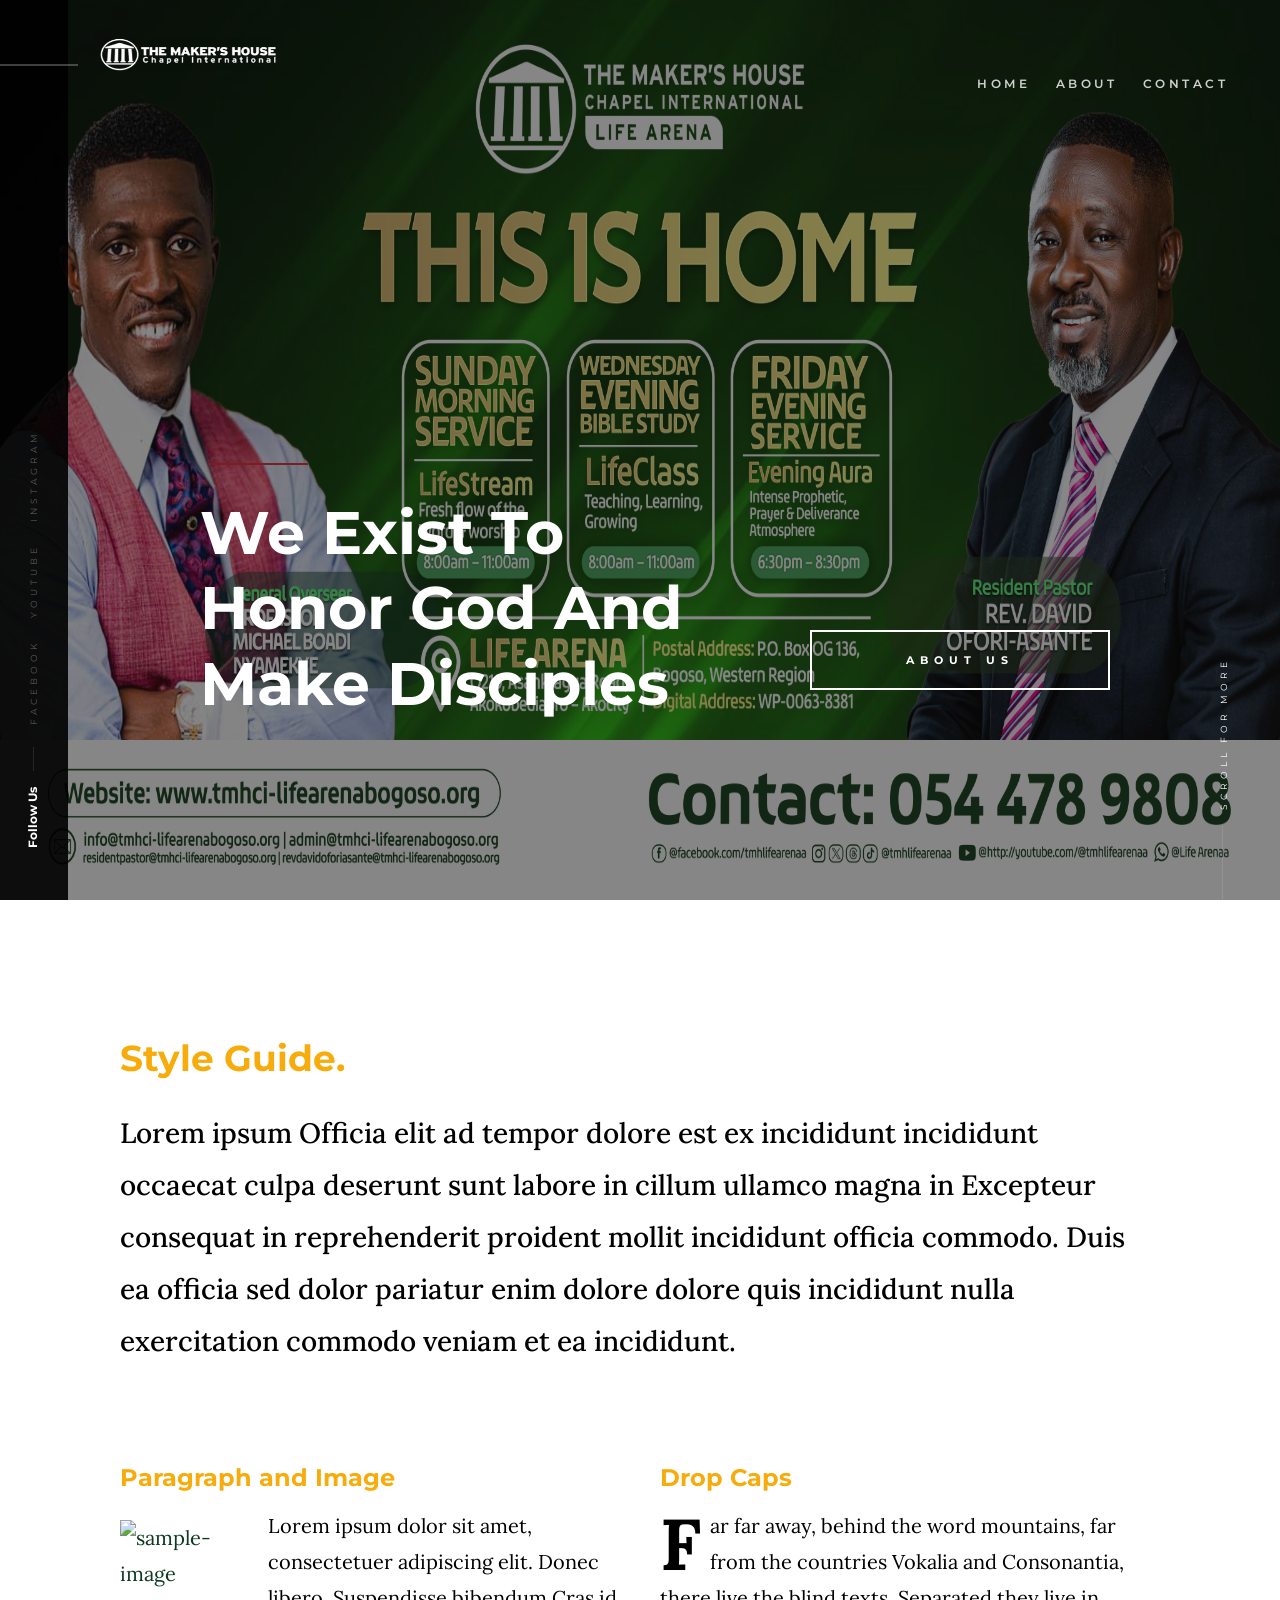
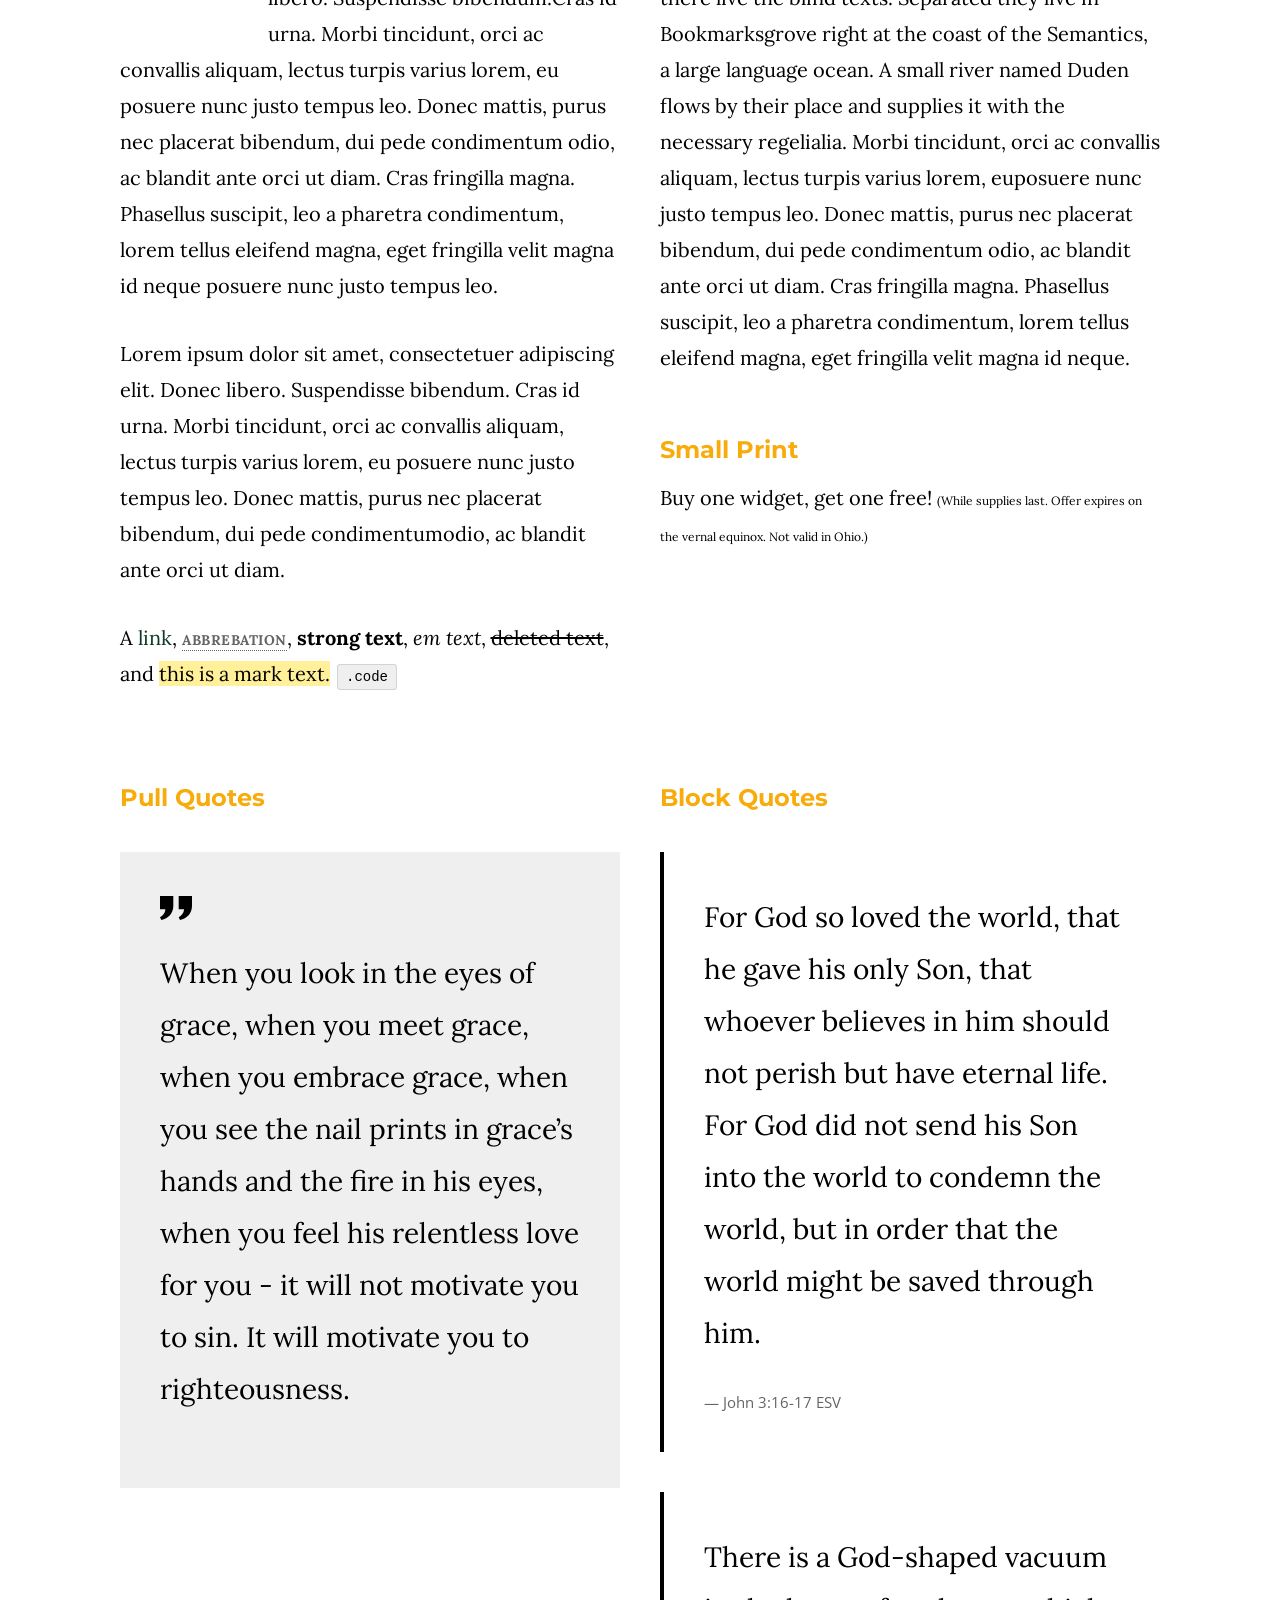
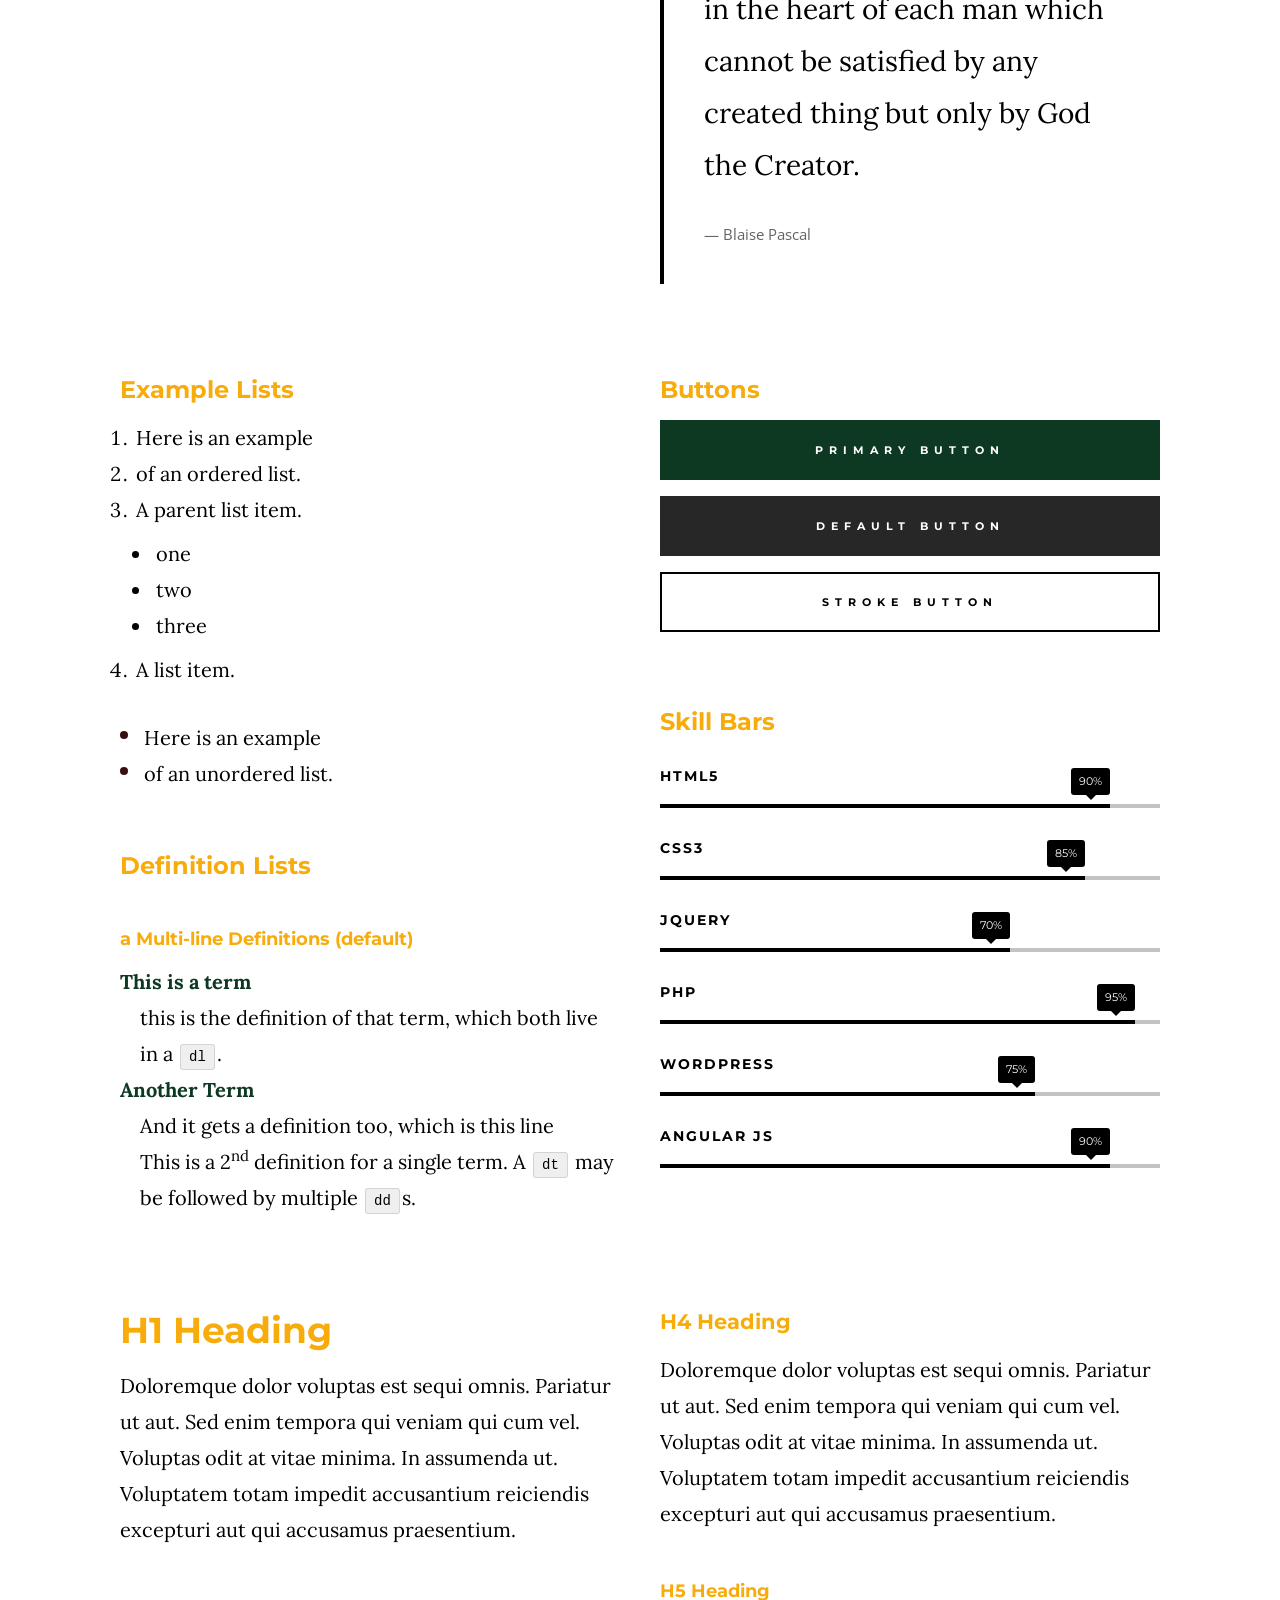
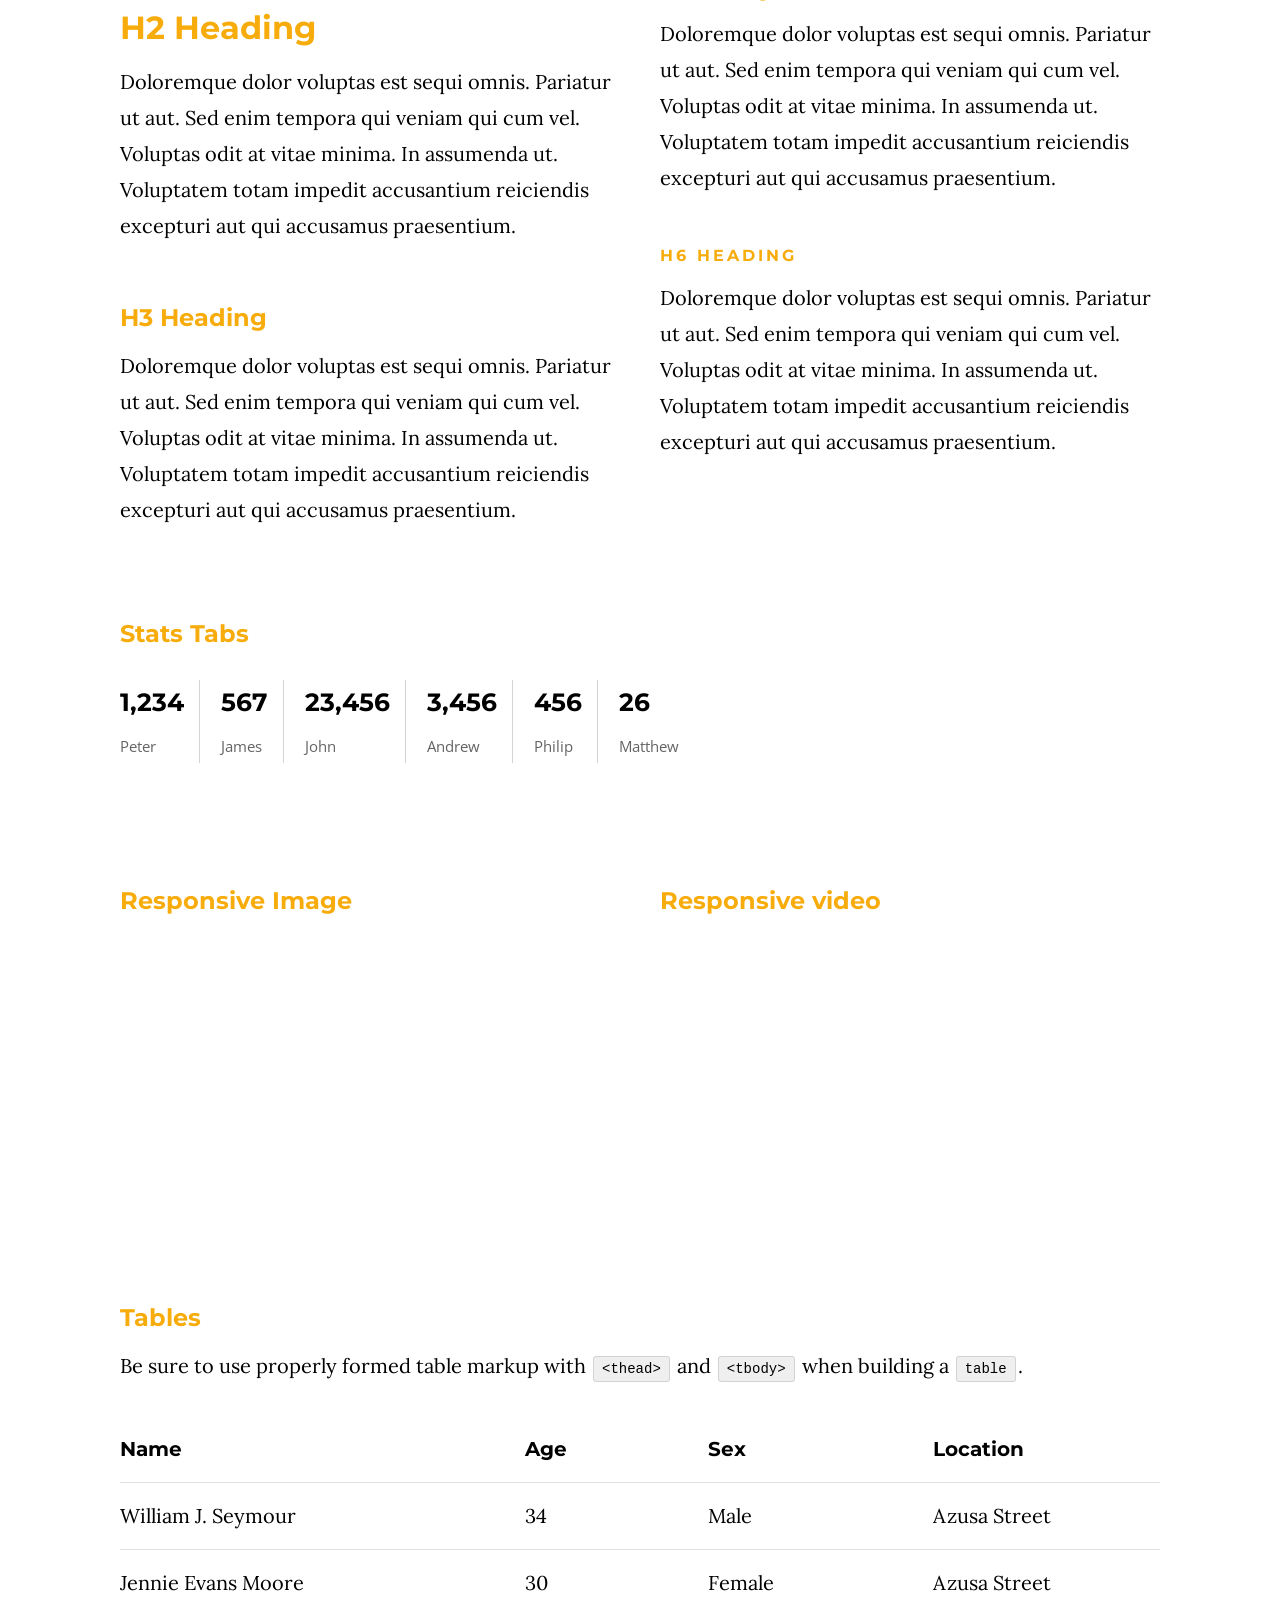
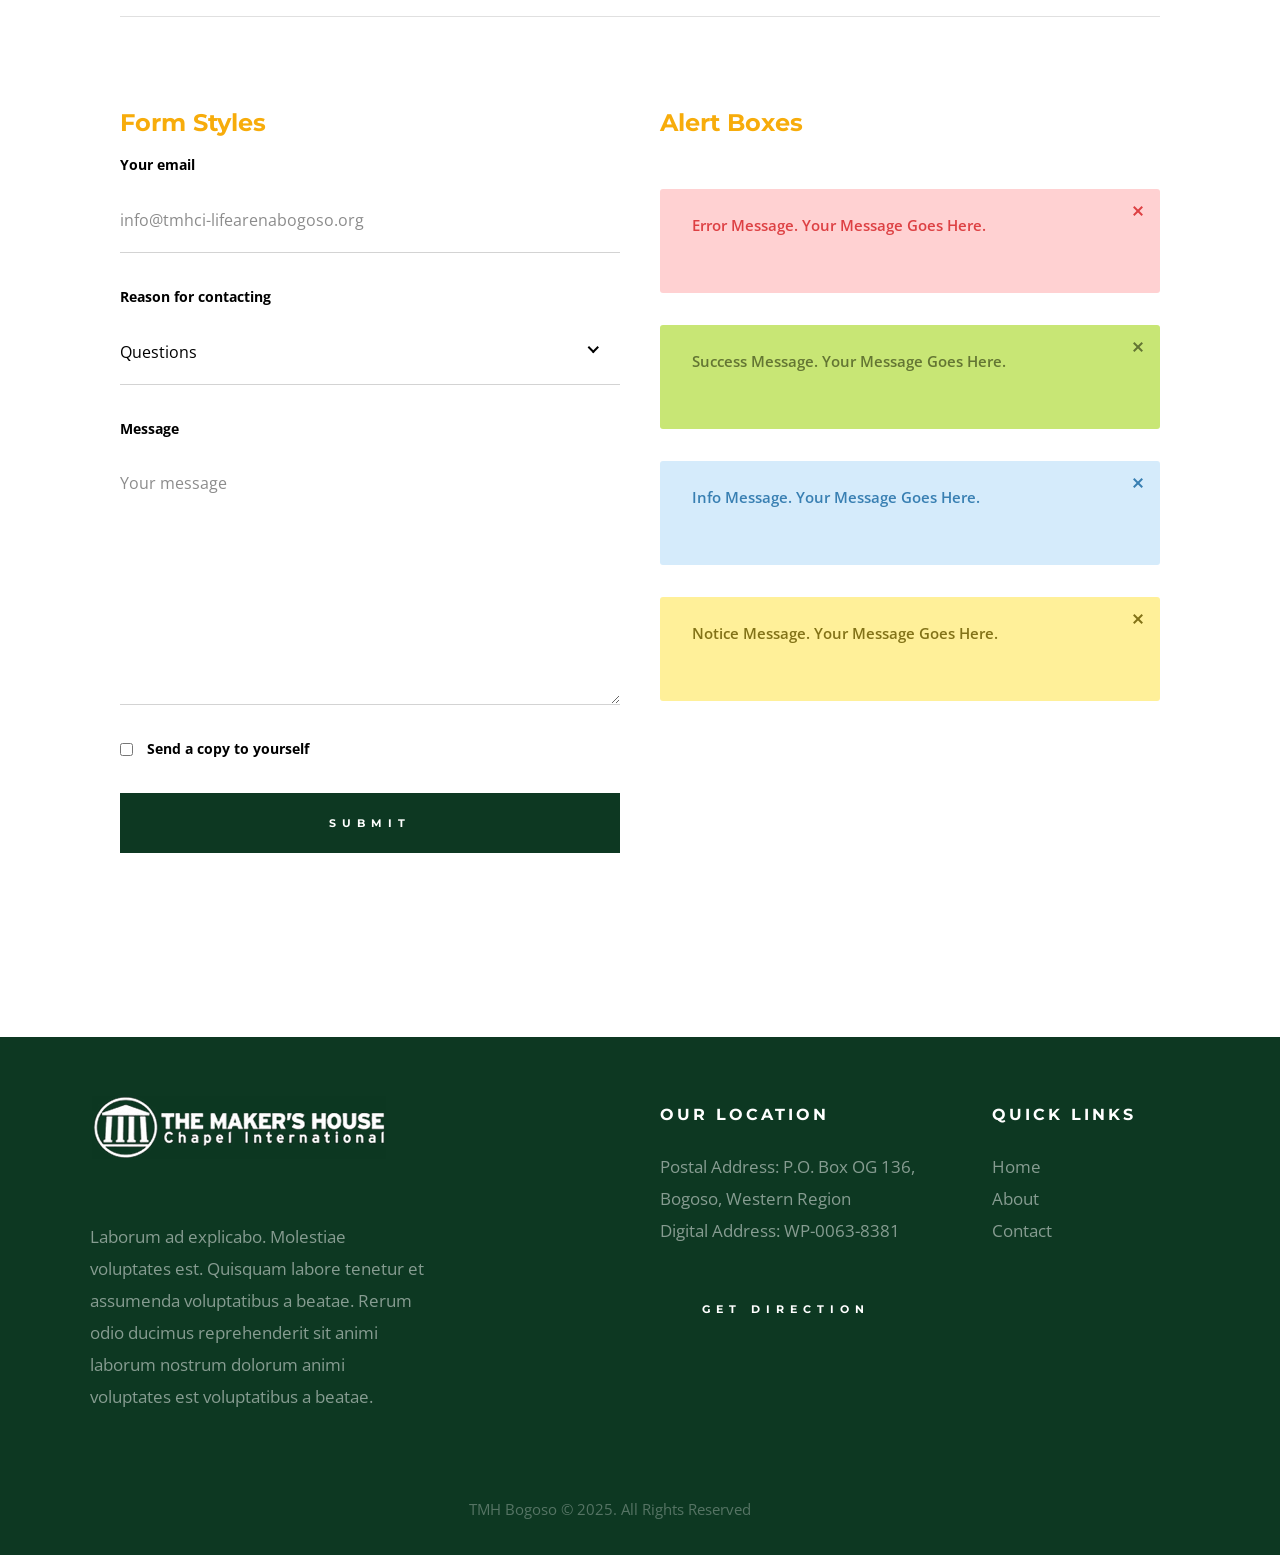
==== commit 9eb9d7e1: "Add files via upload" ====
--- a/styles.html
+++ b/styles.html
@@ -533,9 +533,8 @@
                     <div class="column large-7 medium-full">
                         <h4 class="h6">Our Location</h4>
                         <p>
-                        1600 Amphitheatre Parkway <br>
-                        Mountain View, California <br>
-                        94043 US
+                        Postal Address: P.O. Box OG 136, Bogoso, Western Region <br>
+                       Digital Address: WP-0063-8381
                         </p>
         
                         <p>
--- a/css/main.css
+++ b/css/main.css
@@ -2075,14 +2075,50 @@
   left: 0;
   width: 100%;
   height: 100%;
-  background-color: #DBA860;
+  background-color: #0f0f0f;
   opacity: .5;
 }
 
 .no-js .s-hero {
   background: #DBA860;
 }
-
+/* Hero Section - Add this under the "# hero" comment in main.css */
+.s-hero {
+    width: 100%;
+    height: 100vh;
+    min-height: 786px;
+    background-color: transparent;
+    position: relative;
+    overflow: hidden;
+}
+
+.s-hero .hero-content {
+    padding-top: 20vh;
+}
+
+/* Mobile Responsiveness */
+@media screen and (max-width: 800px) {
+    .s-hero {
+        min-height: 100vh;
+        padding: 15rem 0 20rem;
+        background-position: center center;
+        background-attachment: scroll;
+    }
+
+    .s-hero .hero-content {
+        padding-top: 15vh;
+    }
+    
+    .hero-social {
+        padding: 0 2rem;
+    }
+}
+
+@media screen and (max-width: 600px) {
+    .s-hero {
+        min-height: 80vh;
+    }
+}
 /* -------------------------------------------------------------------
  * ## hero left bar
  * ------------------------------------------------------------------- */
@@ -2158,7 +2194,7 @@
 .hero-content__buttons .btn:hover,
 .hero-content__buttons .btn:focus {
   background-color: #ffffff !important;
-  color: #DBA860;
+  color: #ecb670;
 }
 
 /* ------------------------------------------------------------------- 
